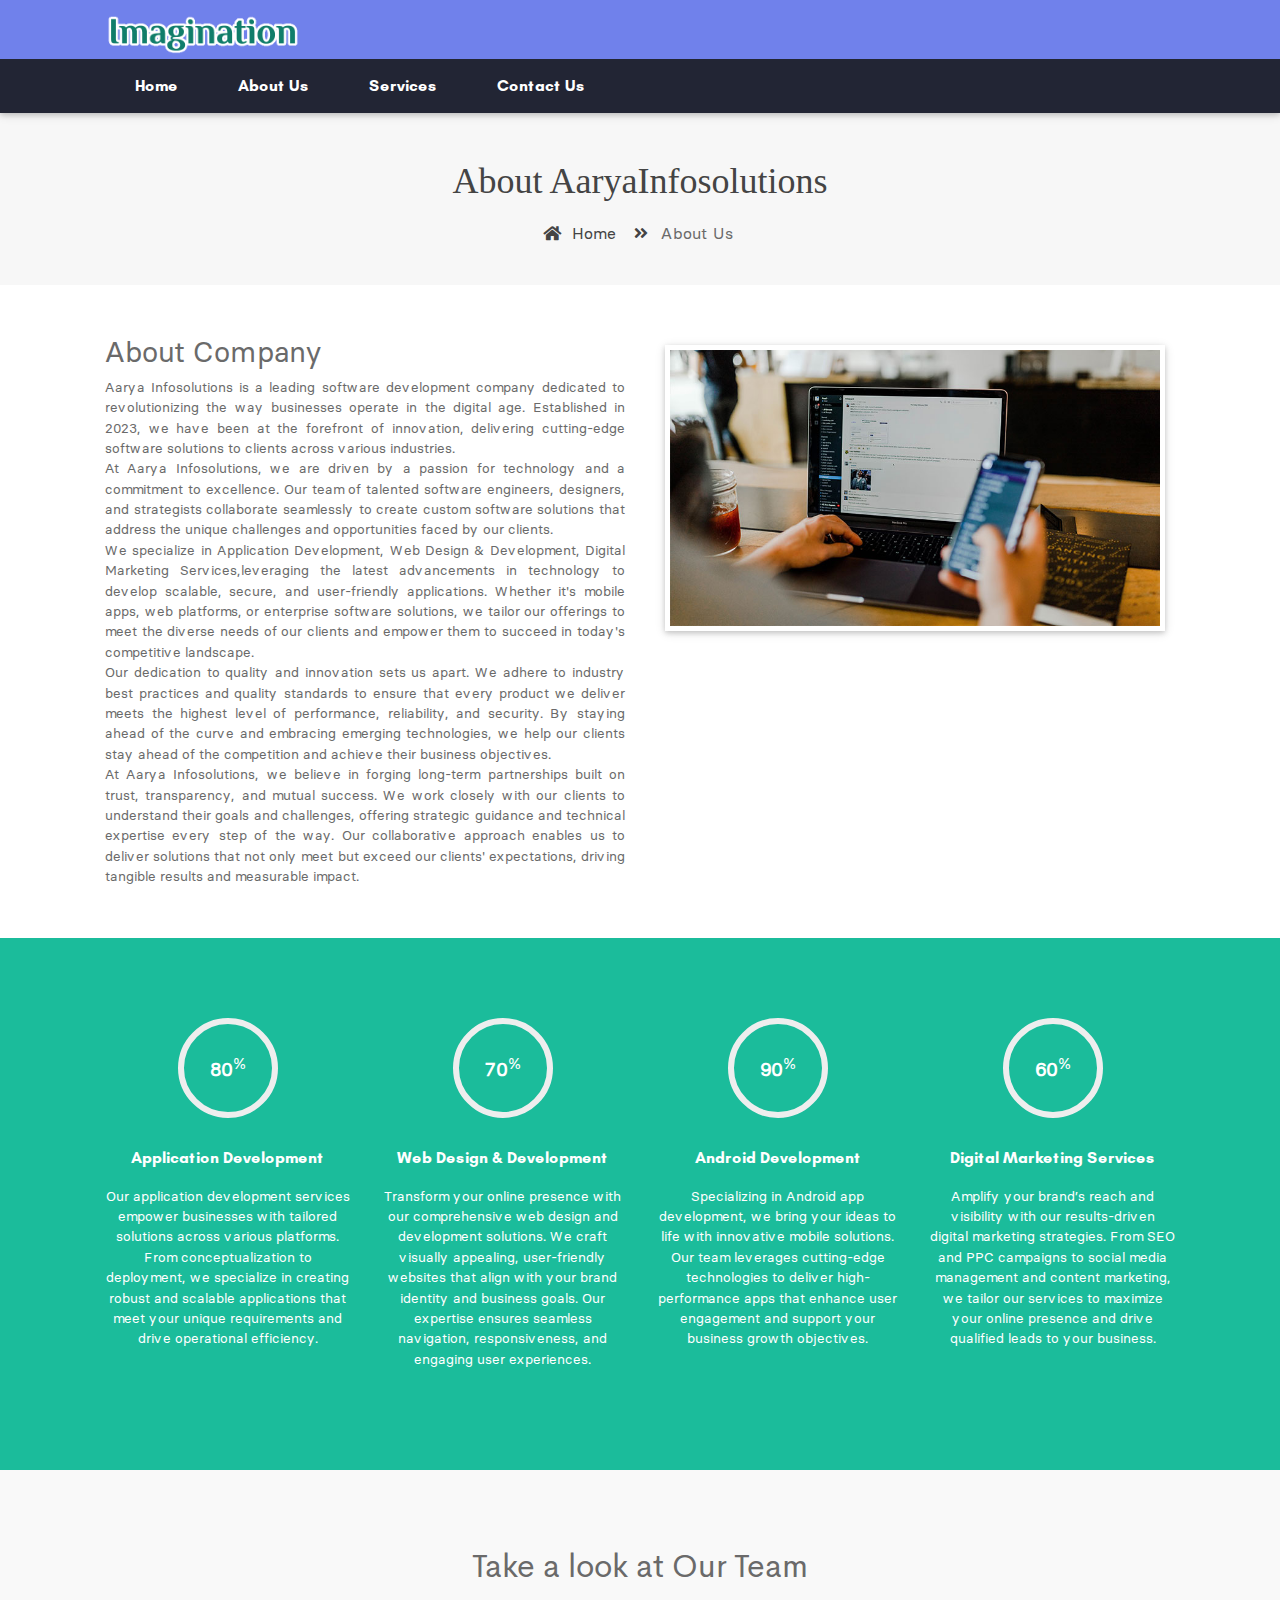
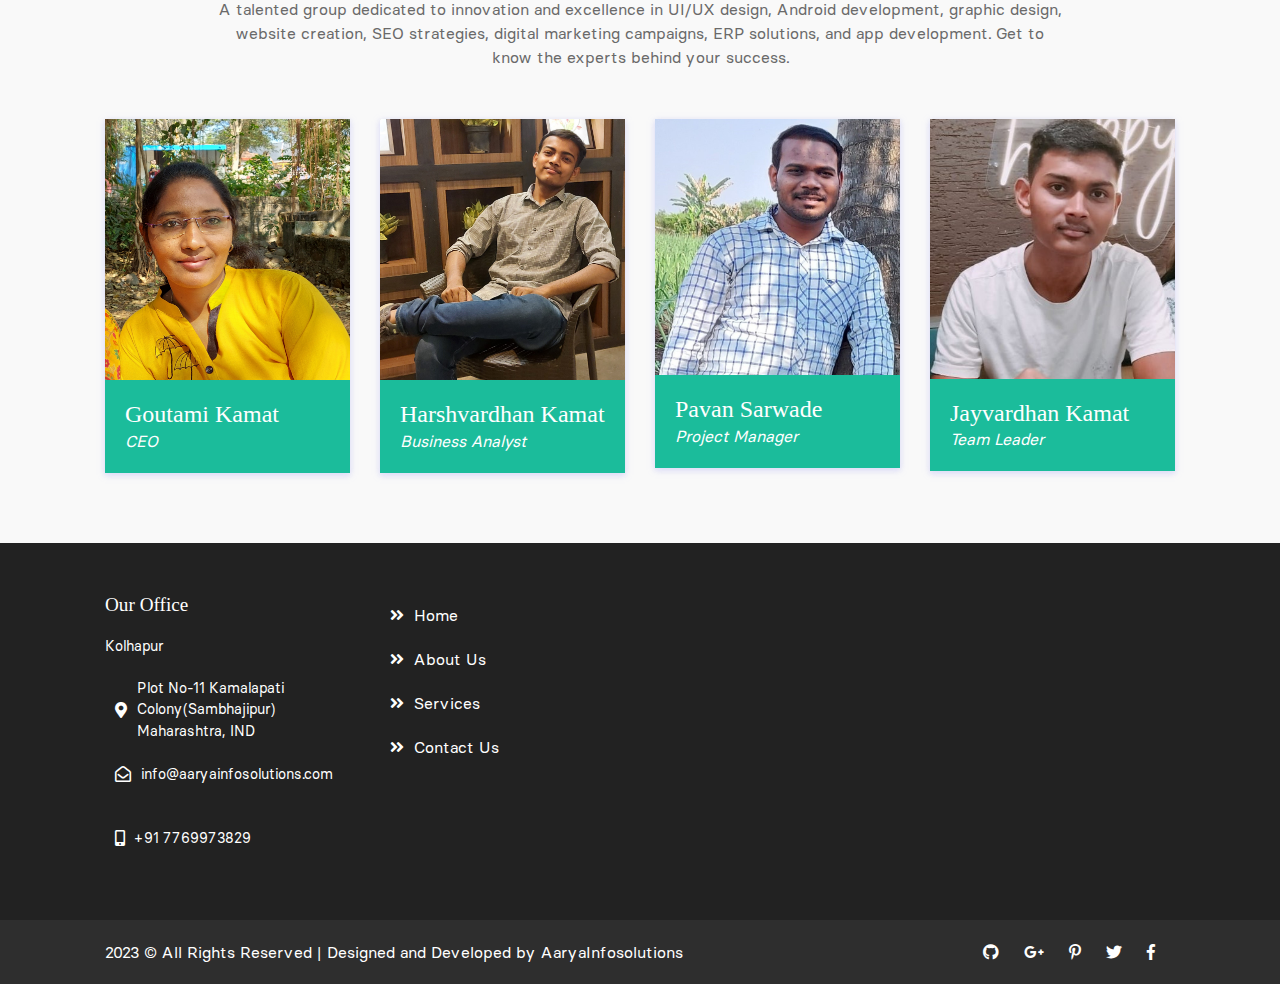
==== about_us.html @ 40ddfb40 "site" ====
<!doctype html>
<html lang="en">

<head>
    <meta charset="utf-8">
    <meta name="viewport" content="width=device-width, initial-scale=1, shrink-to-fit=no">
    <title> Aarya Infosolutions | AaryaInfosolutions.com</title>

    <link rel="shortcut icon" href="assets/images/fav.jpg">
    <link rel="stylesheet" href="assets/css/bootstrap.min.css">
    <link rel="stylesheet" href="assets/css/fontawsom-all.min.css">
    <link rel="stylesheet" href="assets/css/animate.css">
    <link rel="stylesheet" type="text/css" href="assets/css/style.css" />
</head>

<body>
    <!--################### Header Starts Here #######################--->
    <div class="header-container container-fluid">
        <div class="header-top">
            <div class="container">
                <div class="row">
                    <div class="col-lg-3 col-md-12">
                        <img src="assets/images/logo.png" alt="">
                        <button class="navbar-toggler d-lg-none d-md-block " type="button" data-toggle="collapse" data-target="#navbarSupportedContent" aria-controls="navbarSupportedContent" aria-expanded="false" aria-label="Toggle navigation">
                            <i class="fas fa-bars"></i>
                        </button>
                    </div>
                    <div class="col-lg-9 d-none d-lg-block">
                        <!-- <ul>
                            <li><i class="far fa-envelope"></i> sales.aryaInfosolutions.com</li>
                            <li><i class="fas fa-headphones-alt"></i> +189 8162 9287</li>
                        </ul> -->
                    </div>
                </div>
            </div>
        </div>
        <div id="menu-jk" class="header-bottom contaienr-fluid">
            <div class="container">

                <nav class="navbar navbar-expand-lg navbar-light bg-light">



                    <div class="collapse navbar-collapse" id="navbarSupportedContent">
                        <ul class="navbar-nav mr-auto">
                            <li class="nav-item active">
                                <a class="nav-link" href="index.html">Home <span class="sr-only">(current)</span></a>
                            </li>
                            <li class="nav-item">
                                <a class="nav-link" href="about_us.html">About Us</a>
                            </li>
                            <li class="nav-item">
                                <a class="nav-link" href="services.html">Services</a>
                            </li>
                            <!-- <li class="nav-item">
                                <a class="nav-link" href="porfolio.html">Port Folio</a>
                            </li>
                            <li class="nav-item">
                                <a class="nav-link" href="packages.html">Our Packages</a>
                            </li>
                            <li class="nav-item">
                                <a class="nav-link" href="latest_news.html">Latest News</a>
                            </li> -->
                            <li class="nav-item">
                                <a class="nav-link" href="contact-us.html">Contact Us</a>
                            </li>
                        </ul>

                    </div>
                </nav>
            </div>
        </div>
    </div>


    <!--################### Slider Starts Here #######################--->

     <div class="page-nav no-margin row">
       <div class="container">
           <div class="row">
               <h2>About AaryaInfosolutions</h2>
               <ul>
                   <li> <a href="#"><i class="fas fa-home"></i> Home</a></li>
                   <li><i class="fas fa-angle-double-right"></i> About Us</li>
               </ul>
           </div>
       </div>
   </div>

    
       
    


   
    

    <!--################### About Us Starts Here #######################--->

         <div id="about" class="about-company">
          <div class="container">
              <div class="row">
                 <div class="col-md-6">
                   <div class="detail">
                       <h3>About Company</h3>
                       <p>Aarya Infosolutions is a leading software development company dedicated to revolutionizing the way businesses operate in the digital age. Established in 2023, we have been at the forefront of innovation, delivering cutting-edge software solutions to clients across various industries.</p>

<p>At Aarya Infosolutions, we are driven by a passion for technology and a commitment to excellence. Our team of talented software engineers, designers, and strategists collaborate seamlessly to create custom software solutions that address the unique challenges and opportunities faced by our clients.</p>

<p>We specialize in Application Development, Web Design & Development, Digital Marketing Services,leveraging the latest advancements in technology to develop scalable, secure, and user-friendly applications. Whether it's mobile apps, web platforms, or enterprise software solutions, we tailor our offerings to meet the diverse needs of our clients and empower them to succeed in today's competitive landscape.</p>

<p>Our dedication to quality and innovation sets us apart. We adhere to industry best practices and quality standards to ensure that every product we deliver meets the highest level of performance, reliability, and security. By staying ahead of the curve and embracing emerging technologies, we help our clients stay ahead of the competition and achieve their business objectives.</p>

<p>At Aarya Infosolutions, we believe in forging long-term partnerships built on trust, transparency, and mutual success. We work closely with our clients to understand their goals and challenges, offering strategic guidance and technical expertise every step of the way. Our collaborative approach enables us to deliver solutions that not only meet but exceed our clients' expectations, driving tangible results and measurable impact.</p>




                    </div>
               </div>
               <div class="col-md-6">
                   <div class="imag">
                       <img src="assets/images/about.jpg" alt="">
                   </div>
               </div> 
              </div>
          </div>
           
       </div>

    

    <!--################### Count Starts Here #######################--->
       <div id="why" class="our-capablit container-fluid">
           <div class="layy">
               <div class="container">
                  <div class="row">
                    <div class="col-md-3">
                       <div class="cap-det">
                           <!-- Progress bar 1 -->
                            <div class="progress mx-auto" data-value='80'>
                              <span class="progress-left">
                                    <span class="progress-bar border-primary"></span>
                              </span>
                              <span class="progress-right">
                                    <span class="progress-bar border-primary"></span>
                              </span>
                              <div class="progress-value w-100 h-100 rounded-circle d-flex align-items-center justify-content-center">
                                <div class="h2 font-weight-bold">80<sup class="small">%</sup></div>
                              </div>
                            </div>
                            <!-- END -->
                           <h6>Application Development</h6>
                           <p>Our application development services empower businesses with tailored solutions across various platforms. From conceptualization to deployment, we specialize in creating robust and scalable applications that meet your unique requirements and drive operational efficiency.</p>
                       </div>
                   </div>
                   <div class="col-md-3">
                       <div class="cap-det">
                          <!-- Progress bar 1 -->
                            <div class="progress mx-auto" data-value='80'>
                              <span class="progress-left">
                                    <span class="progress-bar border-primary"></span>
                              </span>
                              <span class="progress-right">
                                    <span class="progress-bar border-primary"></span>
                              </span>
                              <div class="progress-value w-100 h-100 rounded-circle d-flex align-items-center justify-content-center">
                                <div class="h2 font-weight-bold">70<sup class="small">%</sup></div>
                              </div>
                            </div>
                            <!-- END -->
                           <h6>Web Design & Development</h6>
                           <p>Transform your online presence with our comprehensive web design and development solutions. We craft visually appealing, user-friendly websites that align with your brand identity and business goals. Our expertise ensures seamless navigation, responsiveness, and engaging user experiences.</p>
                       </div>
                   </div>
                   <div class="col-md-3">
                       <div class="cap-det">
                          <!-- Progress bar 1 -->
                            <div class="progress mx-auto" data-value='80'>
                              <span class="progress-left">
                                    <span class="progress-bar border-primary"></span>
                              </span>
                              <span class="progress-right">
                                    <span class="progress-bar border-primary"></span>
                              </span>
                              <div class="progress-value w-100 h-100 rounded-circle d-flex align-items-center justify-content-center">
                                <div class="h2 font-weight-bold">90<sup class="small">%</sup></div>
                              </div>
                            </div>
                            <!-- END -->
                           <h6>Android Development</h6>
                           <p>Specializing in Android app development, we bring your ideas to life with innovative mobile solutions. Our team leverages cutting-edge technologies to deliver high-performance apps that enhance user engagement and support your business growth objectives.</p>
                       </div>
                   </div>
                   
                   <div class="col-md-3">
                       <div class="cap-det">
                          <!-- Progress bar 1 -->
                            <div class="progress mx-auto" data-value='80'>
                              <span class="progress-left">
                                    <span class="progress-bar border-primary"></span>
                              </span>
                              <span class="progress-right">
                                    <span class="progress-bar border-primary"></span>
                              </span>
                              <div class="progress-value w-100 h-100 rounded-circle d-flex align-items-center justify-content-center">
                                <div class="h2 font-weight-bold">60<sup class="small">%</sup></div>
                              </div>
                            </div>
                            <!-- END -->
                           <h6>Digital Marketing Services</h6>
                           <p>Amplify your brand’s reach and visibility with our results-driven digital marketing strategies. From SEO and PPC campaigns to social media management and content marketing, we tailor our services to maximize your online presence and drive qualified leads to your business.</p>
                       </div>
                   </div>
                  </div>
               </div>
           </div>
       </div>


    <!--################### Team Starts Here #######################--->
    <section class="our-team team-11">
        <div class="container">
            <div class="session-title row">
                  <h2>Take a look at Our Team</h2>
                  <p>A talented group dedicated to innovation and excellence in UI/UX design, Android development, graphic design, website creation, SEO strategies, digital marketing campaigns, ERP solutions, and app development. Get to know the experts behind your success.</p>
            </div>
            <div class="row team-row">
                <div class="col-md-3 col-sm-6">
                    <div class="single-usr">
                        <img src="assets/images/team/team-memb1.jpg" alt="">
                        <div class="det-o">
                            <h4>Goutami Kamat</h4>
                            <i>CEO</i>
                        </div>
                    </div>
                </div>
                <div class="col-md-3 col-sm-6">
                    <div class="single-usr">
                        <img src="assets/images/team/team-memb2.jpg" alt="">
                        <div class="det-o">
                            <h4>Harshvardhan Kamat</h4>
                            <i>Business Analyst</i>
                        </div>
                    </div>
                </div>
                <div class="col-md-3 col-sm-6">
                    <div class="single-usr">
                        <img src="assets/images/team/team-memb3.jpg" alt="">
                        <div class="det-o">
                            <h4>Pavan Sarwade</h4>
                            <i>Project Manager</i>
                        </div>
                    </div>
                </div>
                <div class="col-md-3 col-sm-6">
                    <div class="single-usr">
                        <img src="assets/images/team/team-memb4.jpg" alt="">
                        <div class="det-o">
                            <h4>Jayvardhan Kamat</h4>
                            <i>Team Leader</i>
                        </div>
                    </div>
                </div>
                
                 
            </div>
        </div>


    </section>


  
    

    <!--################### Footer Starts Here #######################--->
    <footer id="contact">
    <div class="container">
        <div class="row">
            <div class="col-md-3 about">
                <h2>Our Office</h2>
                <p>Kolhapur</p>
                
                <div class="foot-address">
                    <div class="icon">
                        <i class="fas fa-map-marker-alt"></i>
                    </div>
                    <div class="addet">
                        Plot No-11 
                        Kamalapati Colony(Sambhajipur)
                        Maharashtra, IND 
                    </div>
                </div>
                <div class="foot-address">
                    <div class="icon">
                        <i class="far fa-envelope-open"></i>
                    </div>
                    <div class="addet">
                        info@aaryainfosolutions.com <br>
                    </div>
                </div>
                <div class="foot-address">
                    <div class="icon">
                         <i class="fas fa-mobile-alt"></i>
                    </div>
                    <div class="addet">
                        +91 7769973829 <br>
                    </div>
                </div>
            </div>
            <!-- <div class="col-md-3 fotblog">
                <h2>From latest Blog</h2>
                <div class="blohjb">
                    <p>dignissim. Integer tempor facilisis malesuada. Proin ac varius velit, tincidunt condimentum</p>
                    <span>22-1-2019</span>
                </div>
                <div class="blohjb">
                    <p>dignissim. Integer tempor facilisis malesuada. Proin ac varius velit, tincidunt condimentum</p>
                    <span>22-1-2019</span>
                </div>
                <div class="blohjb">
                    <p>dignissim. Integer tempor facilisis malesuada. Proin ac varius velit, tincidunt condimentum</p>
                    <span>22-1-2019</span>
                </div>
            </div> -->
            <div class="col-md-3 glink">
                <ul>
                    <li><a href="index.html"><i class="fas fa-angle-double-right"></i>Home</a></li>
                    <li><a href="about_us.html"><i class="fas fa-angle-double-right"></i>About Us</a></li>
                    <li><a href="services.html"><i class="fas fa-angle-double-right"></i>Services</a></li>
                    <!-- <li><a href="blog.html"><i class="fas fa-angle-double-right"></i>Blog</a></li>
                    <li><a href="pricing.html"><i class="fas fa-angle-double-right"></i>Gallery</a></li> -->
                    <li><a href="contact-us.html"><i class="fas fa-angle-double-right"></i>Contact Us</a></li>
                </ul>
            </div>
            <!-- <div class="col-md-3 tags">
                <h2>Easy Tags</h2>
                <ul>
                    <li>Finance</li>
                    <li>Web Design</li>
                    <li>Internet Pro</li>
                    <li>Node Js</li>
                    <li>Java Swing</li>
                    <li>Angular Js</li>
                    <li>Vue Js</li>
                </ul>
            </div> -->
        </div>
    </div>
</footer>
<div class="copy">
            <div class="container">
                <a href="https://www.aaryaInfosolutions.com/">2023 &copy; All Rights Reserved | Designed and Developed by AaryaInfosolutions</a>
                
                <span>
                <a><i class="fab fa-github"></i></a>
                <a><i class="fab fa-google-plus-g"></i></a>
                <a><i class="fab fa-pinterest-p"></i></a>
                <a><i class="fab fa-twitter"></i></a>
                <a><i class="fab fa-facebook-f"></i></a>
        </span>
            </div>

        </div>

</body>
<script src="assets/js/jquery-3.2.1.min.js"></script>
<script src="assets/js/popper.min.js"></script>
<script src="assets/js/bootstrap.min.js"></script>
<script src="assets/plugins/scroll-fixed/jquery-scrolltofixed-min.js"></script>
<script src="assets/js/script.js"></script>


</html>
---- assets/css/fontawsom-all.min.css ----
/*!
 * Font Awesome Free 5.3.1 by @fontawesome - https://fontawesome.com
 * License - https://fontawesome.com/license/free (Icons: CC BY 4.0, Fonts: SIL OFL 1.1, Code: MIT License)
 */
.fa,.fab,.fal,.far,.fas{-moz-osx-font-smoothing:grayscale;-webkit-font-smoothing:antialiased;display:inline-block;font-style:normal;font-variant:normal;text-rendering:auto;line-height:1}.fa-lg{font-size:1.33333em;line-height:.75em;vertical-align:-.0667em}.fa-xs{font-size:.75em}.fa-sm{font-size:.875em}.fa-1x{font-size:1em}.fa-2x{font-size:2em}.fa-3x{font-size:3em}.fa-4x{font-size:4em}.fa-5x{font-size:5em}.fa-6x{font-size:6em}.fa-7x{font-size:7em}.fa-8x{font-size:8em}.fa-9x{font-size:9em}.fa-10x{font-size:10em}.fa-fw{text-align:center;width:1.25em}.fa-ul{list-style-type:none;margin-left:2.5em;padding-left:0}.fa-ul>li{position:relative}.fa-li{left:-2em;position:absolute;text-align:center;width:2em;line-height:inherit}.fa-border{border:.08em solid #eee;border-radius:.1em;padding:.2em .25em .15em}.fa-pull-left{float:left}.fa-pull-right{float:right}.fa.fa-pull-left,.fab.fa-pull-left,.fal.fa-pull-left,.far.fa-pull-left,.fas.fa-pull-left{margin-right:.3em}.fa.fa-pull-right,.fab.fa-pull-right,.fal.fa-pull-right,.far.fa-pull-right,.fas.fa-pull-right{margin-left:.3em}.fa-spin{animation:fa-spin 2s infinite linear}.fa-pulse{animation:fa-spin 1s infinite steps(8)}@keyframes fa-spin{0%{transform:rotate(0deg)}to{transform:rotate(1turn)}}.fa-rotate-90{-ms-filter:"progid:DXImageTransform.Microsoft.BasicImage(rotation=1)";transform:rotate(90deg)}.fa-rotate-180{-ms-filter:"progid:DXImageTransform.Microsoft.BasicImage(rotation=2)";transform:rotate(180deg)}.fa-rotate-270{-ms-filter:"progid:DXImageTransform.Microsoft.BasicImage(rotation=3)";transform:rotate(270deg)}.fa-flip-horizontal{-ms-filter:"progid:DXImageTransform.Microsoft.BasicImage(rotation=0, mirror=1)";transform:scaleX(-1)}.fa-flip-vertical{transform:scaleY(-1)}.fa-flip-horizontal.fa-flip-vertical,.fa-flip-vertical{-ms-filter:"progid:DXImageTransform.Microsoft.BasicImage(rotation=2, mirror=1)"}.fa-flip-horizontal.fa-flip-vertical{transform:scale(-1)}:root .fa-flip-horizontal,:root .fa-flip-vertical,:root .fa-rotate-90,:root .fa-rotate-180,:root .fa-rotate-270{-webkit-filter:none;filter:none}.fa-stack{display:inline-block;height:2em;line-height:2em;position:relative;vertical-align:middle;width:2em}.fa-stack-1x,.fa-stack-2x{left:0;position:absolute;text-align:center;width:100%}.fa-stack-1x{line-height:inherit}.fa-stack-2x{font-size:2em}.fa-inverse{color:#fff}.fa-500px:before{content:"\f26e"}.fa-accessible-icon:before{content:"\f368"}.fa-accusoft:before{content:"\f369"}.fa-ad:before{content:"\f641"}.fa-address-book:before{content:"\f2b9"}.fa-address-card:before{content:"\f2bb"}.fa-adjust:before{content:"\f042"}.fa-adn:before{content:"\f170"}.fa-adversal:before{content:"\f36a"}.fa-affiliatetheme:before{content:"\f36b"}.fa-air-freshener:before{content:"\f5d0"}.fa-algolia:before{content:"\f36c"}.fa-align-center:before{content:"\f037"}.fa-align-justify:before{content:"\f039"}.fa-align-left:before{content:"\f036"}.fa-align-right:before{content:"\f038"}.fa-alipay:before{content:"\f642"}.fa-allergies:before{content:"\f461"}.fa-amazon:before{content:"\f270"}.fa-amazon-pay:before{content:"\f42c"}.fa-ambulance:before{content:"\f0f9"}.fa-american-sign-language-interpreting:before{content:"\f2a3"}.fa-amilia:before{content:"\f36d"}.fa-anchor:before{content:"\f13d"}.fa-android:before{content:"\f17b"}.fa-angellist:before{content:"\f209"}.fa-angle-double-down:before{content:"\f103"}.fa-angle-double-left:before{content:"\f100"}.fa-angle-double-right:before{content:"\f101"}.fa-angle-double-up:before{content:"\f102"}.fa-angle-down:before{content:"\f107"}.fa-angle-left:before{content:"\f104"}.fa-angle-right:before{content:"\f105"}.fa-angle-up:before{content:"\f106"}.fa-angry:before{content:"\f556"}.fa-angrycreative:before{content:"\f36e"}.fa-angular:before{content:"\f420"}.fa-ankh:before{content:"\f644"}.fa-app-store:before{content:"\f36f"}.fa-app-store-ios:before{content:"\f370"}.fa-apper:before{content:"\f371"}.fa-apple:before{content:"\f179"}.fa-apple-alt:before{content:"\f5d1"}.fa-apple-pay:before{content:"\f415"}.fa-archive:before{content:"\f187"}.fa-archway:before{content:"\f557"}.fa-arrow-alt-circle-down:before{content:"\f358"}.fa-arrow-alt-circle-left:before{content:"\f359"}.fa-arrow-alt-circle-right:before{content:"\f35a"}.fa-arrow-alt-circle-up:before{content:"\f35b"}.fa-arrow-circle-down:before{content:"\f0ab"}.fa-arrow-circle-left:before{content:"\f0a8"}.fa-arrow-circle-right:before{content:"\f0a9"}.fa-arrow-circle-up:before{content:"\f0aa"}.fa-arrow-down:before{content:"\f063"}.fa-arrow-left:before{content:"\f060"}.fa-arrow-right:before{content:"\f061"}.fa-arrow-up:before{content:"\f062"}.fa-arrows-alt:before{content:"\f0b2"}.fa-arrows-alt-h:before{content:"\f337"}.fa-arrows-alt-v:before{content:"\f338"}.fa-assistive-listening-systems:before{content:"\f2a2"}.fa-asterisk:before{content:"\f069"}.fa-asymmetrik:before{content:"\f372"}.fa-at:before{content:"\f1fa"}.fa-atlas:before{content:"\f558"}.fa-atom:before{content:"\f5d2"}.fa-audible:before{content:"\f373"}.fa-audio-description:before{content:"\f29e"}.fa-autoprefixer:before{content:"\f41c"}.fa-avianex:before{content:"\f374"}.fa-aviato:before{content:"\f421"}.fa-award:before{content:"\f559"}.fa-aws:before{content:"\f375"}.fa-backspace:before{content:"\f55a"}.fa-backward:before{content:"\f04a"}.fa-balance-scale:before{content:"\f24e"}.fa-ban:before{content:"\f05e"}.fa-band-aid:before{content:"\f462"}.fa-bandcamp:before{content:"\f2d5"}.fa-barcode:before{content:"\f02a"}.fa-bars:before{content:"\f0c9"}.fa-baseball-ball:before{content:"\f433"}.fa-basketball-ball:before{content:"\f434"}.fa-bath:before{content:"\f2cd"}.fa-battery-empty:before{content:"\f244"}.fa-battery-full:before{content:"\f240"}.fa-battery-half:before{content:"\f242"}.fa-battery-quarter:before{content:"\f243"}.fa-battery-three-quarters:before{content:"\f241"}.fa-bed:before{content:"\f236"}.fa-beer:before{content:"\f0fc"}.fa-behance:before{content:"\f1b4"}.fa-behance-square:before{content:"\f1b5"}.fa-bell:before{content:"\f0f3"}.fa-bell-slash:before{content:"\f1f6"}.fa-bezier-curve:before{content:"\f55b"}.fa-bible:before{content:"\f647"}.fa-bicycle:before{content:"\f206"}.fa-bimobject:before{content:"\f378"}.fa-binoculars:before{content:"\f1e5"}.fa-birthday-cake:before{content:"\f1fd"}.fa-bitbucket:before{content:"\f171"}.fa-bitcoin:before{content:"\f379"}.fa-bity:before{content:"\f37a"}.fa-black-tie:before{content:"\f27e"}.fa-blackberry:before{content:"\f37b"}.fa-blender:before{content:"\f517"}.fa-blind:before{content:"\f29d"}.fa-blogger:before{content:"\f37c"}.fa-blogger-b:before{content:"\f37d"}.fa-bluetooth:before{content:"\f293"}.fa-bluetooth-b:before{content:"\f294"}.fa-bold:before{content:"\f032"}.fa-bolt:before{content:"\f0e7"}.fa-bomb:before{content:"\f1e2"}.fa-bone:before{content:"\f5d7"}.fa-bong:before{content:"\f55c"}.fa-book:before{content:"\f02d"}.fa-book-open:before{content:"\f518"}.fa-book-reader:before{content:"\f5da"}.fa-bookmark:before{content:"\f02e"}.fa-bowling-ball:before{content:"\f436"}.fa-box:before{content:"\f466"}.fa-box-open:before{content:"\f49e"}.fa-boxes:before{content:"\f468"}.fa-braille:before{content:"\f2a1"}.fa-brain:before{content:"\f5dc"}.fa-briefcase:before{content:"\f0b1"}.fa-briefcase-medical:before{content:"\f469"}.fa-broadcast-tower:before{content:"\f519"}.fa-broom:before{content:"\f51a"}.fa-brush:before{content:"\f55d"}.fa-btc:before{content:"\f15a"}.fa-bug:before{content:"\f188"}.fa-building:before{content:"\f1ad"}.fa-bullhorn:before{content:"\f0a1"}.fa-bullseye:before{content:"\f140"}.fa-burn:before{content:"\f46a"}.fa-buromobelexperte:before{content:"\f37f"}.fa-bus:before{content:"\f207"}.fa-bus-alt:before{content:"\f55e"}.fa-business-time:before{content:"\f64a"}.fa-buysellads:before{content:"\f20d"}.fa-calculator:before{content:"\f1ec"}.fa-calendar:before{content:"\f133"}.fa-calendar-alt:before{content:"\f073"}.fa-calendar-check:before{content:"\f274"}.fa-calendar-minus:before{content:"\f272"}.fa-calendar-plus:before{content:"\f271"}.fa-calendar-times:before{content:"\f273"}.fa-camera:before{content:"\f030"}.fa-camera-retro:before{content:"\f083"}.fa-cannabis:before{content:"\f55f"}.fa-capsules:before{content:"\f46b"}.fa-car:before{content:"\f1b9"}.fa-car-alt:before{content:"\f5de"}.fa-car-battery:before{content:"\f5df"}.fa-car-crash:before{content:"\f5e1"}.fa-car-side:before{content:"\f5e4"}.fa-caret-down:before{content:"\f0d7"}.fa-caret-left:before{content:"\f0d9"}.fa-caret-right:before{content:"\f0da"}.fa-caret-square-down:before{content:"\f150"}.fa-caret-square-left:before{content:"\f191"}.fa-caret-square-right:before{content:"\f152"}.fa-caret-square-up:before{content:"\f151"}.fa-caret-up:before{content:"\f0d8"}.fa-cart-arrow-down:before{content:"\f218"}.fa-cart-plus:before{content:"\f217"}.fa-cc-amazon-pay:before{content:"\f42d"}.fa-cc-amex:before{content:"\f1f3"}.fa-cc-apple-pay:before{content:"\f416"}.fa-cc-diners-club:before{content:"\f24c"}.fa-cc-discover:before{content:"\f1f2"}.fa-cc-jcb:before{content:"\f24b"}.fa-cc-mastercard:before{content:"\f1f1"}.fa-cc-paypal:before{content:"\f1f4"}.fa-cc-stripe:before{content:"\f1f5"}.fa-cc-visa:before{content:"\f1f0"}.fa-centercode:before{content:"\f380"}.fa-certificate:before{content:"\f0a3"}.fa-chalkboard:before{content:"\f51b"}.fa-chalkboard-teacher:before{content:"\f51c"}.fa-charging-station:before{content:"\f5e7"}.fa-chart-area:before{content:"\f1fe"}.fa-chart-bar:before{content:"\f080"}.fa-chart-line:before{content:"\f201"}.fa-chart-pie:before{content:"\f200"}.fa-check:before{content:"\f00c"}.fa-check-circle:before{content:"\f058"}.fa-check-double:before{content:"\f560"}.fa-check-square:before{content:"\f14a"}.fa-chess:before{content:"\f439"}.fa-chess-bishop:before{content:"\f43a"}.fa-chess-board:before{content:"\f43c"}.fa-chess-king:before{content:"\f43f"}.fa-chess-knight:before{content:"\f441"}.fa-chess-pawn:before{content:"\f443"}.fa-chess-queen:before{content:"\f445"}.fa-chess-rook:before{content:"\f447"}.fa-chevron-circle-down:before{content:"\f13a"}.fa-chevron-circle-left:before{content:"\f137"}.fa-chevron-circle-right:before{content:"\f138"}.fa-chevron-circle-up:before{content:"\f139"}.fa-chevron-down:before{content:"\f078"}.fa-chevron-left:before{content:"\f053"}.fa-chevron-right:before{content:"\f054"}.fa-chevron-up:before{content:"\f077"}.fa-child:before{content:"\f1ae"}.fa-chrome:before{content:"\f268"}.fa-church:before{content:"\f51d"}.fa-circle:before{content:"\f111"}.fa-circle-notch:before{content:"\f1ce"}.fa-city:before{content:"\f64f"}.fa-clipboard:before{content:"\f328"}.fa-clipboard-check:before{content:"\f46c"}.fa-clipboard-list:before{content:"\f46d"}.fa-clock:before{content:"\f017"}.fa-clone:before{content:"\f24d"}.fa-closed-captioning:before{content:"\f20a"}.fa-cloud:before{content:"\f0c2"}.fa-cloud-download-alt:before{content:"\f381"}.fa-cloud-upload-alt:before{content:"\f382"}.fa-cloudscale:before{content:"\f383"}.fa-cloudsmith:before{content:"\f384"}.fa-cloudversify:before{content:"\f385"}.fa-cocktail:before{content:"\f561"}.fa-code:before{content:"\f121"}.fa-code-branch:before{content:"\f126"}.fa-codepen:before{content:"\f1cb"}.fa-codiepie:before{content:"\f284"}.fa-coffee:before{content:"\f0f4"}.fa-cog:before{content:"\f013"}.fa-cogs:before{content:"\f085"}.fa-coins:before{content:"\f51e"}.fa-columns:before{content:"\f0db"}.fa-comment:before{content:"\f075"}.fa-comment-alt:before{content:"\f27a"}.fa-comment-dollar:before{content:"\f651"}.fa-comment-dots:before{content:"\f4ad"}.fa-comment-slash:before{content:"\f4b3"}.fa-comments:before{content:"\f086"}.fa-comments-dollar:before{content:"\f653"}.fa-compact-disc:before{content:"\f51f"}.fa-compass:before{content:"\f14e"}.fa-compress:before{content:"\f066"}.fa-concierge-bell:before{content:"\f562"}.fa-connectdevelop:before{content:"\f20e"}.fa-contao:before{content:"\f26d"}.fa-cookie:before{content:"\f563"}.fa-cookie-bite:before{content:"\f564"}.fa-copy:before{content:"\f0c5"}.fa-copyright:before{content:"\f1f9"}.fa-couch:before{content:"\f4b8"}.fa-cpanel:before{content:"\f388"}.fa-creative-commons:before{content:"\f25e"}.fa-creative-commons-by:before{content:"\f4e7"}.fa-creative-commons-nc:before{content:"\f4e8"}.fa-creative-commons-nc-eu:before{content:"\f4e9"}.fa-creative-commons-nc-jp:before{content:"\f4ea"}.fa-creative-commons-nd:before{content:"\f4eb"}.fa-creative-commons-pd:before{content:"\f4ec"}.fa-creative-commons-pd-alt:before{content:"\f4ed"}.fa-creative-commons-remix:before{content:"\f4ee"}.fa-creative-commons-sa:before{content:"\f4ef"}.fa-creative-commons-sampling:before{content:"\f4f0"}.fa-creative-commons-sampling-plus:before{content:"\f4f1"}.fa-creative-commons-share:before{content:"\f4f2"}.fa-credit-card:before{content:"\f09d"}.fa-crop:before{content:"\f125"}.fa-crop-alt:before{content:"\f565"}.fa-cross:before{content:"\f654"}.fa-crosshairs:before{content:"\f05b"}.fa-crow:before{content:"\f520"}.fa-crown:before{content:"\f521"}.fa-css3:before{content:"\f13c"}.fa-css3-alt:before{content:"\f38b"}.fa-cube:before{content:"\f1b2"}.fa-cubes:before{content:"\f1b3"}.fa-cut:before{content:"\f0c4"}.fa-cuttlefish:before{content:"\f38c"}.fa-d-and-d:before{content:"\f38d"}.fa-dashcube:before{content:"\f210"}.fa-database:before{content:"\f1c0"}.fa-deaf:before{content:"\f2a4"}.fa-delicious:before{content:"\f1a5"}.fa-deploydog:before{content:"\f38e"}.fa-deskpro:before{content:"\f38f"}.fa-desktop:before{content:"\f108"}.fa-deviantart:before{content:"\f1bd"}.fa-dharmachakra:before{content:"\f655"}.fa-diagnoses:before{content:"\f470"}.fa-dice:before{content:"\f522"}.fa-dice-five:before{content:"\f523"}.fa-dice-four:before{content:"\f524"}.fa-dice-one:before{content:"\f525"}.fa-dice-six:before{content:"\f526"}.fa-dice-three:before{content:"\f527"}.fa-dice-two:before{content:"\f528"}.fa-digg:before{content:"\f1a6"}.fa-digital-ocean:before{content:"\f391"}.fa-digital-tachograph:before{content:"\f566"}.fa-directions:before{content:"\f5eb"}.fa-discord:before{content:"\f392"}.fa-discourse:before{content:"\f393"}.fa-divide:before{content:"\f529"}.fa-dizzy:before{content:"\f567"}.fa-dna:before{content:"\f471"}.fa-dochub:before{content:"\f394"}.fa-docker:before{content:"\f395"}.fa-dollar-sign:before{content:"\f155"}.fa-dolly:before{content:"\f472"}.fa-dolly-flatbed:before{content:"\f474"}.fa-donate:before{content:"\f4b9"}.fa-door-closed:before{content:"\f52a"}.fa-door-open:before{content:"\f52b"}.fa-dot-circle:before{content:"\f192"}.fa-dove:before{content:"\f4ba"}.fa-download:before{content:"\f019"}.fa-draft2digital:before{content:"\f396"}.fa-drafting-compass:before{content:"\f568"}.fa-draw-polygon:before{content:"\f5ee"}.fa-dribbble:before{content:"\f17d"}.fa-dribbble-square:before{content:"\f397"}.fa-dropbox:before{content:"\f16b"}.fa-drum:before{content:"\f569"}.fa-drum-steelpan:before{content:"\f56a"}.fa-drupal:before{content:"\f1a9"}.fa-dumbbell:before{content:"\f44b"}.fa-dyalog:before{content:"\f399"}.fa-earlybirds:before{content:"\f39a"}.fa-ebay:before{content:"\f4f4"}.fa-edge:before{content:"\f282"}.fa-edit:before{content:"\f044"}.fa-eject:before{content:"\f052"}.fa-elementor:before{content:"\f430"}.fa-ellipsis-h:before{content:"\f141"}.fa-ellipsis-v:before{content:"\f142"}.fa-ello:before{content:"\f5f1"}.fa-ember:before{content:"\f423"}.fa-empire:before{content:"\f1d1"}.fa-envelope:before{content:"\f0e0"}.fa-envelope-open:before{content:"\f2b6"}.fa-envelope-open-text:before{content:"\f658"}.fa-envelope-square:before{content:"\f199"}.fa-envira:before{content:"\f299"}.fa-equals:before{content:"\f52c"}.fa-eraser:before{content:"\f12d"}.fa-erlang:before{content:"\f39d"}.fa-ethereum:before{content:"\f42e"}.fa-etsy:before{content:"\f2d7"}.fa-euro-sign:before{content:"\f153"}.fa-exchange-alt:before{content:"\f362"}.fa-exclamation:before{content:"\f12a"}.fa-exclamation-circle:before{content:"\f06a"}.fa-exclamation-triangle:before{content:"\f071"}.fa-expand:before{content:"\f065"}.fa-expand-arrows-alt:before{content:"\f31e"}.fa-expeditedssl:before{content:"\f23e"}.fa-external-link-alt:before{content:"\f35d"}.fa-external-link-square-alt:before{content:"\f360"}.fa-eye:before{content:"\f06e"}.fa-eye-dropper:before{content:"\f1fb"}.fa-eye-slash:before{content:"\f070"}.fa-facebook:before{content:"\f09a"}.fa-facebook-f:before{content:"\f39e"}.fa-facebook-messenger:before{content:"\f39f"}.fa-facebook-square:before{content:"\f082"}.fa-fast-backward:before{content:"\f049"}.fa-fast-forward:before{content:"\f050"}.fa-fax:before{content:"\f1ac"}.fa-feather:before{content:"\f52d"}.fa-feather-alt:before{content:"\f56b"}.fa-female:before{content:"\f182"}.fa-fighter-jet:before{content:"\f0fb"}.fa-file:before{content:"\f15b"}.fa-file-alt:before{content:"\f15c"}.fa-file-archive:before{content:"\f1c6"}.fa-file-audio:before{content:"\f1c7"}.fa-file-code:before{content:"\f1c9"}.fa-file-contract:before{content:"\f56c"}.fa-file-download:before{content:"\f56d"}.fa-file-excel:before{content:"\f1c3"}.fa-file-export:before{content:"\f56e"}.fa-file-image:before{content:"\f1c5"}.fa-file-import:before{content:"\f56f"}.fa-file-invoice:before{content:"\f570"}.fa-file-invoice-dollar:before{content:"\f571"}.fa-file-medical:before{content:"\f477"}.fa-file-medical-alt:before{content:"\f478"}.fa-file-pdf:before{content:"\f1c1"}.fa-file-powerpoint:before{content:"\f1c4"}.fa-file-prescription:before{content:"\f572"}.fa-file-signature:before{content:"\f573"}.fa-file-upload:before{content:"\f574"}.fa-file-video:before{content:"\f1c8"}.fa-file-word:before{content:"\f1c2"}.fa-fill:before{content:"\f575"}.fa-fill-drip:before{content:"\f576"}.fa-film:before{content:"\f008"}.fa-filter:before{content:"\f0b0"}.fa-fingerprint:before{content:"\f577"}.fa-fire:before{content:"\f06d"}.fa-fire-extinguisher:before{content:"\f134"}.fa-firefox:before{content:"\f269"}.fa-first-aid:before{content:"\f479"}.fa-first-order:before{content:"\f2b0"}.fa-first-order-alt:before{content:"\f50a"}.fa-firstdraft:before{content:"\f3a1"}.fa-fish:before{content:"\f578"}.fa-flag:before{content:"\f024"}.fa-flag-checkered:before{content:"\f11e"}.fa-flask:before{content:"\f0c3"}.fa-flickr:before{content:"\f16e"}.fa-flipboard:before{content:"\f44d"}.fa-flushed:before{content:"\f579"}.fa-fly:before{content:"\f417"}.fa-folder:before{content:"\f07b"}.fa-folder-minus:before{content:"\f65d"}.fa-folder-open:before{content:"\f07c"}.fa-folder-plus:before{content:"\f65e"}.fa-font:before{content:"\f031"}.fa-font-awesome:before{content:"\f2b4"}.fa-font-awesome-alt:before{content:"\f35c"}.fa-font-awesome-flag:before{content:"\f425"}.fa-font-awesome-logo-full:before{content:"\f4e6"}.fa-fonticons:before{content:"\f280"}.fa-fonticons-fi:before{content:"\f3a2"}.fa-football-ball:before{content:"\f44e"}.fa-fort-awesome:before{content:"\f286"}.fa-fort-awesome-alt:before{content:"\f3a3"}.fa-forumbee:before{content:"\f211"}.fa-forward:before{content:"\f04e"}.fa-foursquare:before{content:"\f180"}.fa-free-code-camp:before{content:"\f2c5"}.fa-freebsd:before{content:"\f3a4"}.fa-frog:before{content:"\f52e"}.fa-frown:before{content:"\f119"}.fa-frown-open:before{content:"\f57a"}.fa-fulcrum:before{content:"\f50b"}.fa-funnel-dollar:before{content:"\f662"}.fa-futbol:before{content:"\f1e3"}.fa-galactic-republic:before{content:"\f50c"}.fa-galactic-senate:before{content:"\f50d"}.fa-gamepad:before{content:"\f11b"}.fa-gas-pump:before{content:"\f52f"}.fa-gavel:before{content:"\f0e3"}.fa-gem:before{content:"\f3a5"}.fa-genderless:before{content:"\f22d"}.fa-get-pocket:before{content:"\f265"}.fa-gg:before{content:"\f260"}.fa-gg-circle:before{content:"\f261"}.fa-gift:before{content:"\f06b"}.fa-git:before{content:"\f1d3"}.fa-git-square:before{content:"\f1d2"}.fa-github:before{content:"\f09b"}.fa-github-alt:before{content:"\f113"}.fa-github-square:before{content:"\f092"}.fa-gitkraken:before{content:"\f3a6"}.fa-gitlab:before{content:"\f296"}.fa-gitter:before{content:"\f426"}.fa-glass-martini:before{content:"\f000"}.fa-glass-martini-alt:before{content:"\f57b"}.fa-glasses:before{content:"\f530"}.fa-glide:before{content:"\f2a5"}.fa-glide-g:before{content:"\f2a6"}.fa-globe:before{content:"\f0ac"}.fa-globe-africa:before{content:"\f57c"}.fa-globe-americas:before{content:"\f57d"}.fa-globe-asia:before{content:"\f57e"}.fa-gofore:before{content:"\f3a7"}.fa-golf-ball:before{content:"\f450"}.fa-goodreads:before{content:"\f3a8"}.fa-goodreads-g:before{content:"\f3a9"}.fa-google:before{content:"\f1a0"}.fa-google-drive:before{content:"\f3aa"}.fa-google-play:before{content:"\f3ab"}.fa-google-plus:before{content:"\f2b3"}.fa-google-plus-g:before{content:"\f0d5"}.fa-google-plus-square:before{content:"\f0d4"}.fa-google-wallet:before{content:"\f1ee"}.fa-gopuram:before{content:"\f664"}.fa-graduation-cap:before{content:"\f19d"}.fa-gratipay:before{content:"\f184"}.fa-grav:before{content:"\f2d6"}.fa-greater-than:before{content:"\f531"}.fa-greater-than-equal:before{content:"\f532"}.fa-grimace:before{content:"\f57f"}.fa-grin:before{content:"\f580"}.fa-grin-alt:before{content:"\f581"}.fa-grin-beam:before{content:"\f582"}.fa-grin-beam-sweat:before{content:"\f583"}.fa-grin-hearts:before{content:"\f584"}.fa-grin-squint:before{content:"\f585"}.fa-grin-squint-tears:before{content:"\f586"}.fa-grin-stars:before{content:"\f587"}.fa-grin-tears:before{content:"\f588"}.fa-grin-tongue:before{content:"\f589"}.fa-grin-tongue-squint:before{content:"\f58a"}.fa-grin-tongue-wink:before{content:"\f58b"}.fa-grin-wink:before{content:"\f58c"}.fa-grip-horizontal:before{content:"\f58d"}.fa-grip-vertical:before{content:"\f58e"}.fa-gripfire:before{content:"\f3ac"}.fa-grunt:before{content:"\f3ad"}.fa-gulp:before{content:"\f3ae"}.fa-h-square:before{content:"\f0fd"}.fa-hacker-news:before{content:"\f1d4"}.fa-hacker-news-square:before{content:"\f3af"}.fa-hackerrank:before{content:"\f5f7"}.fa-hamsa:before{content:"\f665"}.fa-hand-holding:before{content:"\f4bd"}.fa-hand-holding-heart:before{content:"\f4be"}.fa-hand-holding-usd:before{content:"\f4c0"}.fa-hand-lizard:before{content:"\f258"}.fa-hand-paper:before{content:"\f256"}.fa-hand-peace:before{content:"\f25b"}.fa-hand-point-down:before{content:"\f0a7"}.fa-hand-point-left:before{content:"\f0a5"}.fa-hand-point-right:before{content:"\f0a4"}.fa-hand-point-up:before{content:"\f0a6"}.fa-hand-pointer:before{content:"\f25a"}.fa-hand-rock:before{content:"\f255"}.fa-hand-scissors:before{content:"\f257"}.fa-hand-spock:before{content:"\f259"}.fa-hands:before{content:"\f4c2"}.fa-hands-helping:before{content:"\f4c4"}.fa-handshake:before{content:"\f2b5"}.fa-hashtag:before{content:"\f292"}.fa-haykal:before{content:"\f666"}.fa-hdd:before{content:"\f0a0"}.fa-heading:before{content:"\f1dc"}.fa-headphones:before{content:"\f025"}.fa-headphones-alt:before{content:"\f58f"}.fa-headset:before{content:"\f590"}.fa-heart:before{content:"\f004"}.fa-heartbeat:before{content:"\f21e"}.fa-helicopter:before{content:"\f533"}.fa-highlighter:before{content:"\f591"}.fa-hips:before{content:"\f452"}.fa-hire-a-helper:before{content:"\f3b0"}.fa-history:before{content:"\f1da"}.fa-hockey-puck:before{content:"\f453"}.fa-home:before{content:"\f015"}.fa-hooli:before{content:"\f427"}.fa-hornbill:before{content:"\f592"}.fa-hospital:before{content:"\f0f8"}.fa-hospital-alt:before{content:"\f47d"}.fa-hospital-symbol:before{content:"\f47e"}.fa-hot-tub:before{content:"\f593"}.fa-hotel:before{content:"\f594"}.fa-hotjar:before{content:"\f3b1"}.fa-hourglass:before{content:"\f254"}.fa-hourglass-end:before{content:"\f253"}.fa-hourglass-half:before{content:"\f252"}.fa-hourglass-start:before{content:"\f251"}.fa-houzz:before{content:"\f27c"}.fa-html5:before{content:"\f13b"}.fa-hubspot:before{content:"\f3b2"}.fa-i-cursor:before{content:"\f246"}.fa-id-badge:before{content:"\f2c1"}.fa-id-card:before{content:"\f2c2"}.fa-id-card-alt:before{content:"\f47f"}.fa-image:before{content:"\f03e"}.fa-images:before{content:"\f302"}.fa-imdb:before{content:"\f2d8"}.fa-inbox:before{content:"\f01c"}.fa-indent:before{content:"\f03c"}.fa-industry:before{content:"\f275"}.fa-infinity:before{content:"\f534"}.fa-info:before{content:"\f129"}.fa-info-circle:before{content:"\f05a"}.fa-instagram:before{content:"\f16d"}.fa-internet-explorer:before{content:"\f26b"}.fa-ioxhost:before{content:"\f208"}.fa-italic:before{content:"\f033"}.fa-itunes:before{content:"\f3b4"}.fa-itunes-note:before{content:"\f3b5"}.fa-java:before{content:"\f4e4"}.fa-jedi:before{content:"\f669"}.fa-jedi-order:before{content:"\f50e"}.fa-jenkins:before{content:"\f3b6"}.fa-joget:before{content:"\f3b7"}.fa-joint:before{content:"\f595"}.fa-joomla:before{content:"\f1aa"}.fa-journal-whills:before{content:"\f66a"}.fa-js:before{content:"\f3b8"}.fa-js-square:before{content:"\f3b9"}.fa-jsfiddle:before{content:"\f1cc"}.fa-kaaba:before{content:"\f66b"}.fa-kaggle:before{content:"\f5fa"}.fa-key:before{content:"\f084"}.fa-keybase:before{content:"\f4f5"}.fa-keyboard:before{content:"\f11c"}.fa-keycdn:before{content:"\f3ba"}.fa-khanda:before{content:"\f66d"}.fa-kickstarter:before{content:"\f3bb"}.fa-kickstarter-k:before{content:"\f3bc"}.fa-kiss:before{content:"\f596"}.fa-kiss-beam:before{content:"\f597"}.fa-kiss-wink-heart:before{content:"\f598"}.fa-kiwi-bird:before{content:"\f535"}.fa-korvue:before{content:"\f42f"}.fa-landmark:before{content:"\f66f"}.fa-language:before{content:"\f1ab"}.fa-laptop:before{content:"\f109"}.fa-laptop-code:before{content:"\f5fc"}.fa-laravel:before{content:"\f3bd"}.fa-lastfm:before{content:"\f202"}.fa-lastfm-square:before{content:"\f203"}.fa-laugh:before{content:"\f599"}.fa-laugh-beam:before{content:"\f59a"}.fa-laugh-squint:before{content:"\f59b"}.fa-laugh-wink:before{content:"\f59c"}.fa-layer-group:before{content:"\f5fd"}.fa-leaf:before{content:"\f06c"}.fa-leanpub:before{content:"\f212"}.fa-lemon:before{content:"\f094"}.fa-less:before{content:"\f41d"}.fa-less-than:before{content:"\f536"}.fa-less-than-equal:before{content:"\f537"}.fa-level-down-alt:before{content:"\f3be"}.fa-level-up-alt:before{content:"\f3bf"}.fa-life-ring:before{content:"\f1cd"}.fa-lightbulb:before{content:"\f0eb"}.fa-line:before{content:"\f3c0"}.fa-link:before{content:"\f0c1"}.fa-linkedin:before{content:"\f08c"}.fa-linkedin-in:before{content:"\f0e1"}.fa-linode:before{content:"\f2b8"}.fa-linux:before{content:"\f17c"}.fa-lira-sign:before{content:"\f195"}.fa-list:before{content:"\f03a"}.fa-list-alt:before{content:"\f022"}.fa-list-ol:before{content:"\f0cb"}.fa-list-ul:before{content:"\f0ca"}.fa-location-arrow:before{content:"\f124"}.fa-lock:before{content:"\f023"}.fa-lock-open:before{content:"\f3c1"}.fa-long-arrow-alt-down:before{content:"\f309"}.fa-long-arrow-alt-left:before{content:"\f30a"}.fa-long-arrow-alt-right:before{content:"\f30b"}.fa-long-arrow-alt-up:before{content:"\f30c"}.fa-low-vision:before{content:"\f2a8"}.fa-luggage-cart:before{content:"\f59d"}.fa-lyft:before{content:"\f3c3"}.fa-magento:before{content:"\f3c4"}.fa-magic:before{content:"\f0d0"}.fa-magnet:before{content:"\f076"}.fa-mail-bulk:before{content:"\f674"}.fa-mailchimp:before{content:"\f59e"}.fa-male:before{content:"\f183"}.fa-mandalorian:before{content:"\f50f"}.fa-map:before{content:"\f279"}.fa-map-marked:before{content:"\f59f"}.fa-map-marked-alt:before{content:"\f5a0"}.fa-map-marker:before{content:"\f041"}.fa-map-marker-alt:before{content:"\f3c5"}.fa-map-pin:before{content:"\f276"}.fa-map-signs:before{content:"\f277"}.fa-markdown:before{content:"\f60f"}.fa-marker:before{content:"\f5a1"}.fa-mars:before{content:"\f222"}.fa-mars-double:before{content:"\f227"}.fa-mars-stroke:before{content:"\f229"}.fa-mars-stroke-h:before{content:"\f22b"}.fa-mars-stroke-v:before{content:"\f22a"}.fa-mastodon:before{content:"\f4f6"}.fa-maxcdn:before{content:"\f136"}.fa-medal:before{content:"\f5a2"}.fa-medapps:before{content:"\f3c6"}.fa-medium:before{content:"\f23a"}.fa-medium-m:before{content:"\f3c7"}.fa-medkit:before{content:"\f0fa"}.fa-medrt:before{content:"\f3c8"}.fa-meetup:before{content:"\f2e0"}.fa-megaport:before{content:"\f5a3"}.fa-meh:before{content:"\f11a"}.fa-meh-blank:before{content:"\f5a4"}.fa-meh-rolling-eyes:before{content:"\f5a5"}.fa-memory:before{content:"\f538"}.fa-menorah:before{content:"\f676"}.fa-mercury:before{content:"\f223"}.fa-microchip:before{content:"\f2db"}.fa-microphone:before{content:"\f130"}.fa-microphone-alt:before{content:"\f3c9"}.fa-microphone-alt-slash:before{content:"\f539"}.fa-microphone-slash:before{content:"\f131"}.fa-microscope:before{content:"\f610"}.fa-microsoft:before{content:"\f3ca"}.fa-minus:before{content:"\f068"}.fa-minus-circle:before{content:"\f056"}.fa-minus-square:before{content:"\f146"}.fa-mix:before{content:"\f3cb"}.fa-mixcloud:before{content:"\f289"}.fa-mizuni:before{content:"\f3cc"}.fa-mobile:before{content:"\f10b"}.fa-mobile-alt:before{content:"\f3cd"}.fa-modx:before{content:"\f285"}.fa-monero:before{content:"\f3d0"}.fa-money-bill:before{content:"\f0d6"}.fa-money-bill-alt:before{content:"\f3d1"}.fa-money-bill-wave:before{content:"\f53a"}.fa-money-bill-wave-alt:before{content:"\f53b"}.fa-money-check:before{content:"\f53c"}.fa-money-check-alt:before{content:"\f53d"}.fa-monument:before{content:"\f5a6"}.fa-moon:before{content:"\f186"}.fa-mortar-pestle:before{content:"\f5a7"}.fa-mosque:before{content:"\f678"}.fa-motorcycle:before{content:"\f21c"}.fa-mouse-pointer:before{content:"\f245"}.fa-music:before{content:"\f001"}.fa-napster:before{content:"\f3d2"}.fa-neos:before{content:"\f612"}.fa-neuter:before{content:"\f22c"}.fa-newspaper:before{content:"\f1ea"}.fa-nimblr:before{content:"\f5a8"}.fa-nintendo-switch:before{content:"\f418"}.fa-node:before{content:"\f419"}.fa-node-js:before{content:"\f3d3"}.fa-not-equal:before{content:"\f53e"}.fa-notes-medical:before{content:"\f481"}.fa-npm:before{content:"\f3d4"}.fa-ns8:before{content:"\f3d5"}.fa-nutritionix:before{content:"\f3d6"}.fa-object-group:before{content:"\f247"}.fa-object-ungroup:before{content:"\f248"}.fa-odnoklassniki:before{content:"\f263"}.fa-odnoklassniki-square:before{content:"\f264"}.fa-oil-can:before{content:"\f613"}.fa-old-republic:before{content:"\f510"}.fa-om:before{content:"\f679"}.fa-opencart:before{content:"\f23d"}.fa-openid:before{content:"\f19b"}.fa-opera:before{content:"\f26a"}.fa-optin-monster:before{content:"\f23c"}.fa-osi:before{content:"\f41a"}.fa-outdent:before{content:"\f03b"}.fa-page4:before{content:"\f3d7"}.fa-pagelines:before{content:"\f18c"}.fa-paint-brush:before{content:"\f1fc"}.fa-paint-roller:before{content:"\f5aa"}.fa-palette:before{content:"\f53f"}.fa-palfed:before{content:"\f3d8"}.fa-pallet:before{content:"\f482"}.fa-paper-plane:before{content:"\f1d8"}.fa-paperclip:before{content:"\f0c6"}.fa-parachute-box:before{content:"\f4cd"}.fa-paragraph:before{content:"\f1dd"}.fa-parking:before{content:"\f540"}.fa-passport:before{content:"\f5ab"}.fa-pastafarianism:before{content:"\f67b"}.fa-paste:before{content:"\f0ea"}.fa-patreon:before{content:"\f3d9"}.fa-pause:before{content:"\f04c"}.fa-pause-circle:before{content:"\f28b"}.fa-paw:before{content:"\f1b0"}.fa-paypal:before{content:"\f1ed"}.fa-peace:before{content:"\f67c"}.fa-pen:before{content:"\f304"}.fa-pen-alt:before{content:"\f305"}.fa-pen-fancy:before{content:"\f5ac"}.fa-pen-nib:before{content:"\f5ad"}.fa-pen-square:before{content:"\f14b"}.fa-pencil-alt:before{content:"\f303"}.fa-pencil-ruler:before{content:"\f5ae"}.fa-people-carry:before{content:"\f4ce"}.fa-percent:before{content:"\f295"}.fa-percentage:before{content:"\f541"}.fa-periscope:before{content:"\f3da"}.fa-phabricator:before{content:"\f3db"}.fa-phoenix-framework:before{content:"\f3dc"}.fa-phoenix-squadron:before{content:"\f511"}.fa-phone:before{content:"\f095"}.fa-phone-slash:before{content:"\f3dd"}.fa-phone-square:before{content:"\f098"}.fa-phone-volume:before{content:"\f2a0"}.fa-php:before{content:"\f457"}.fa-pied-piper:before{content:"\f2ae"}.fa-pied-piper-alt:before{content:"\f1a8"}.fa-pied-piper-hat:before{content:"\f4e5"}.fa-pied-piper-pp:before{content:"\f1a7"}.fa-piggy-bank:before{content:"\f4d3"}.fa-pills:before{content:"\f484"}.fa-pinterest:before{content:"\f0d2"}.fa-pinterest-p:before{content:"\f231"}.fa-pinterest-square:before{content:"\f0d3"}.fa-place-of-worship:before{content:"\f67f"}.fa-plane:before{content:"\f072"}.fa-plane-arrival:before{content:"\f5af"}.fa-plane-departure:before{content:"\f5b0"}.fa-play:before{content:"\f04b"}.fa-play-circle:before{content:"\f144"}.fa-playstation:before{content:"\f3df"}.fa-plug:before{content:"\f1e6"}.fa-plus:before{content:"\f067"}.fa-plus-circle:before{content:"\f055"}.fa-plus-square:before{content:"\f0fe"}.fa-podcast:before{content:"\f2ce"}.fa-poll:before{content:"\f681"}.fa-poll-h:before{content:"\f682"}.fa-poo:before{content:"\f2fe"}.fa-poop:before{content:"\f619"}.fa-portrait:before{content:"\f3e0"}.fa-pound-sign:before{content:"\f154"}.fa-power-off:before{content:"\f011"}.fa-pray:before{content:"\f683"}.fa-praying-hands:before{content:"\f684"}.fa-prescription:before{content:"\f5b1"}.fa-prescription-bottle:before{content:"\f485"}.fa-prescription-bottle-alt:before{content:"\f486"}.fa-print:before{content:"\f02f"}.fa-procedures:before{content:"\f487"}.fa-product-hunt:before{content:"\f288"}.fa-project-diagram:before{content:"\f542"}.fa-pushed:before{content:"\f3e1"}.fa-puzzle-piece:before{content:"\f12e"}.fa-python:before{content:"\f3e2"}.fa-qq:before{content:"\f1d6"}.fa-qrcode:before{content:"\f029"}.fa-question:before{content:"\f128"}.fa-question-circle:before{content:"\f059"}.fa-quidditch:before{content:"\f458"}.fa-quinscape:before{content:"\f459"}.fa-quora:before{content:"\f2c4"}.fa-quote-left:before{content:"\f10d"}.fa-quote-right:before{content:"\f10e"}.fa-quran:before{content:"\f687"}.fa-r-project:before{content:"\f4f7"}.fa-random:before{content:"\f074"}.fa-ravelry:before{content:"\f2d9"}.fa-react:before{content:"\f41b"}.fa-readme:before{content:"\f4d5"}.fa-rebel:before{content:"\f1d0"}.fa-receipt:before{content:"\f543"}.fa-recycle:before{content:"\f1b8"}.fa-red-river:before{content:"\f3e3"}.fa-reddit:before{content:"\f1a1"}.fa-reddit-alien:before{content:"\f281"}.fa-reddit-square:before{content:"\f1a2"}.fa-redo:before{content:"\f01e"}.fa-redo-alt:before{content:"\f2f9"}.fa-registered:before{content:"\f25d"}.fa-rendact:before{content:"\f3e4"}.fa-renren:before{content:"\f18b"}.fa-reply:before{content:"\f3e5"}.fa-reply-all:before{content:"\f122"}.fa-replyd:before{content:"\f3e6"}.fa-researchgate:before{content:"\f4f8"}.fa-resolving:before{content:"\f3e7"}.fa-retweet:before{content:"\f079"}.fa-rev:before{content:"\f5b2"}.fa-ribbon:before{content:"\f4d6"}.fa-road:before{content:"\f018"}.fa-robot:before{content:"\f544"}.fa-rocket:before{content:"\f135"}.fa-rocketchat:before{content:"\f3e8"}.fa-rockrms:before{content:"\f3e9"}.fa-route:before{content:"\f4d7"}.fa-rss:before{content:"\f09e"}.fa-rss-square:before{content:"\f143"}.fa-ruble-sign:before{content:"\f158"}.fa-ruler:before{content:"\f545"}.fa-ruler-combined:before{content:"\f546"}.fa-ruler-horizontal:before{content:"\f547"}.fa-ruler-vertical:before{content:"\f548"}.fa-rupee-sign:before{content:"\f156"}.fa-sad-cry:before{content:"\f5b3"}.fa-sad-tear:before{content:"\f5b4"}.fa-safari:before{content:"\f267"}.fa-sass:before{content:"\f41e"}.fa-save:before{content:"\f0c7"}.fa-schlix:before{content:"\f3ea"}.fa-school:before{content:"\f549"}.fa-screwdriver:before{content:"\f54a"}.fa-scribd:before{content:"\f28a"}.fa-search:before{content:"\f002"}.fa-search-dollar:before{content:"\f688"}.fa-search-location:before{content:"\f689"}.fa-search-minus:before{content:"\f010"}.fa-search-plus:before{content:"\f00e"}.fa-searchengin:before{content:"\f3eb"}.fa-seedling:before{content:"\f4d8"}.fa-sellcast:before{content:"\f2da"}.fa-sellsy:before{content:"\f213"}.fa-server:before{content:"\f233"}.fa-servicestack:before{content:"\f3ec"}.fa-shapes:before{content:"\f61f"}.fa-share:before{content:"\f064"}.fa-share-alt:before{content:"\f1e0"}.fa-share-alt-square:before{content:"\f1e1"}.fa-share-square:before{content:"\f14d"}.fa-shekel-sign:before{content:"\f20b"}.fa-shield-alt:before{content:"\f3ed"}.fa-ship:before{content:"\f21a"}.fa-shipping-fast:before{content:"\f48b"}.fa-shirtsinbulk:before{content:"\f214"}.fa-shoe-prints:before{content:"\f54b"}.fa-shopping-bag:before{content:"\f290"}.fa-shopping-basket:before{content:"\f291"}.fa-shopping-cart:before{content:"\f07a"}.fa-shopware:before{content:"\f5b5"}.fa-shower:before{content:"\f2cc"}.fa-shuttle-van:before{content:"\f5b6"}.fa-sign:before{content:"\f4d9"}.fa-sign-in-alt:before{content:"\f2f6"}.fa-sign-language:before{content:"\f2a7"}.fa-sign-out-alt:before{content:"\f2f5"}.fa-signal:before{content:"\f012"}.fa-signature:before{content:"\f5b7"}.fa-simplybuilt:before{content:"\f215"}.fa-sistrix:before{content:"\f3ee"}.fa-sitemap:before{content:"\f0e8"}.fa-sith:before{content:"\f512"}.fa-skull:before{content:"\f54c"}.fa-skyatlas:before{content:"\f216"}.fa-skype:before{content:"\f17e"}.fa-slack:before{content:"\f198"}.fa-slack-hash:before{content:"\f3ef"}.fa-sliders-h:before{content:"\f1de"}.fa-slideshare:before{content:"\f1e7"}.fa-smile:before{content:"\f118"}.fa-smile-beam:before{content:"\f5b8"}.fa-smile-wink:before{content:"\f4da"}.fa-smoking:before{content:"\f48d"}.fa-smoking-ban:before{content:"\f54d"}.fa-snapchat:before{content:"\f2ab"}.fa-snapchat-ghost:before{content:"\f2ac"}.fa-snapchat-square:before{content:"\f2ad"}.fa-snowflake:before{content:"\f2dc"}.fa-socks:before{content:"\f696"}.fa-solar-panel:before{content:"\f5ba"}.fa-sort:before{content:"\f0dc"}.fa-sort-alpha-down:before{content:"\f15d"}.fa-sort-alpha-up:before{content:"\f15e"}.fa-sort-amount-down:before{content:"\f160"}.fa-sort-amount-up:before{content:"\f161"}.fa-sort-down:before{content:"\f0dd"}.fa-sort-numeric-down:before{content:"\f162"}.fa-sort-numeric-up:before{content:"\f163"}.fa-sort-up:before{content:"\f0de"}.fa-soundcloud:before{content:"\f1be"}.fa-spa:before{content:"\f5bb"}.fa-space-shuttle:before{content:"\f197"}.fa-speakap:before{content:"\f3f3"}.fa-spinner:before{content:"\f110"}.fa-splotch:before{content:"\f5bc"}.fa-spotify:before{content:"\f1bc"}.fa-spray-can:before{content:"\f5bd"}.fa-square:before{content:"\f0c8"}.fa-square-full:before{content:"\f45c"}.fa-square-root-alt:before{content:"\f698"}.fa-squarespace:before{content:"\f5be"}.fa-stack-exchange:before{content:"\f18d"}.fa-stack-overflow:before{content:"\f16c"}.fa-stamp:before{content:"\f5bf"}.fa-star:before{content:"\f005"}.fa-star-and-crescent:before{content:"\f699"}.fa-star-half:before{content:"\f089"}.fa-star-half-alt:before{content:"\f5c0"}.fa-star-of-david:before{content:"\f69a"}.fa-star-of-life:before{content:"\f621"}.fa-staylinked:before{content:"\f3f5"}.fa-steam:before{content:"\f1b6"}.fa-steam-square:before{content:"\f1b7"}.fa-steam-symbol:before{content:"\f3f6"}.fa-step-backward:before{content:"\f048"}.fa-step-forward:before{content:"\f051"}.fa-stethoscope:before{content:"\f0f1"}.fa-sticker-mule:before{content:"\f3f7"}.fa-sticky-note:before{content:"\f249"}.fa-stop:before{content:"\f04d"}.fa-stop-circle:before{content:"\f28d"}.fa-stopwatch:before{content:"\f2f2"}.fa-store:before{content:"\f54e"}.fa-store-alt:before{content:"\f54f"}.fa-strava:before{content:"\f428"}.fa-stream:before{content:"\f550"}.fa-street-view:before{content:"\f21d"}.fa-strikethrough:before{content:"\f0cc"}.fa-stripe:before{content:"\f429"}.fa-stripe-s:before{content:"\f42a"}.fa-stroopwafel:before{content:"\f551"}.fa-studiovinari:before{content:"\f3f8"}.fa-stumbleupon:before{content:"\f1a4"}.fa-stumbleupon-circle:before{content:"\f1a3"}.fa-subscript:before{content:"\f12c"}.fa-subway:before{content:"\f239"}.fa-suitcase:before{content:"\f0f2"}.fa-suitcase-rolling:before{content:"\f5c1"}.fa-sun:before{content:"\f185"}.fa-superpowers:before{content:"\f2dd"}.fa-superscript:before{content:"\f12b"}.fa-supple:before{content:"\f3f9"}.fa-surprise:before{content:"\f5c2"}.fa-swatchbook:before{content:"\f5c3"}.fa-swimmer:before{content:"\f5c4"}.fa-swimming-pool:before{content:"\f5c5"}.fa-synagogue:before{content:"\f69b"}.fa-sync:before{content:"\f021"}.fa-sync-alt:before{content:"\f2f1"}.fa-syringe:before{content:"\f48e"}.fa-table:before{content:"\f0ce"}.fa-table-tennis:before{content:"\f45d"}.fa-tablet:before{content:"\f10a"}.fa-tablet-alt:before{content:"\f3fa"}.fa-tablets:before{content:"\f490"}.fa-tachometer-alt:before{content:"\f3fd"}.fa-tag:before{content:"\f02b"}.fa-tags:before{content:"\f02c"}.fa-tape:before{content:"\f4db"}.fa-tasks:before{content:"\f0ae"}.fa-taxi:before{content:"\f1ba"}.fa-teamspeak:before{content:"\f4f9"}.fa-teeth:before{content:"\f62e"}.fa-teeth-open:before{content:"\f62f"}.fa-telegram:before{content:"\f2c6"}.fa-telegram-plane:before{content:"\f3fe"}.fa-tencent-weibo:before{content:"\f1d5"}.fa-terminal:before{content:"\f120"}.fa-text-height:before{content:"\f034"}.fa-text-width:before{content:"\f035"}.fa-th:before{content:"\f00a"}.fa-th-large:before{content:"\f009"}.fa-th-list:before{content:"\f00b"}.fa-the-red-yeti:before{content:"\f69d"}.fa-theater-masks:before{content:"\f630"}.fa-themeco:before{content:"\f5c6"}.fa-themeisle:before{content:"\f2b2"}.fa-thermometer:before{content:"\f491"}.fa-thermometer-empty:before{content:"\f2cb"}.fa-thermometer-full:before{content:"\f2c7"}.fa-thermometer-half:before{content:"\f2c9"}.fa-thermometer-quarter:before{content:"\f2ca"}.fa-thermometer-three-quarters:before{content:"\f2c8"}.fa-thumbs-down:before{content:"\f165"}.fa-thumbs-up:before{content:"\f164"}.fa-thumbtack:before{content:"\f08d"}.fa-ticket-alt:before{content:"\f3ff"}.fa-times:before{content:"\f00d"}.fa-times-circle:before{content:"\f057"}.fa-tint:before{content:"\f043"}.fa-tint-slash:before{content:"\f5c7"}.fa-tired:before{content:"\f5c8"}.fa-toggle-off:before{content:"\f204"}.fa-toggle-on:before{content:"\f205"}.fa-toolbox:before{content:"\f552"}.fa-tooth:before{content:"\f5c9"}.fa-torah:before{content:"\f6a0"}.fa-torii-gate:before{content:"\f6a1"}.fa-trade-federation:before{content:"\f513"}.fa-trademark:before{content:"\f25c"}.fa-traffic-light:before{content:"\f637"}.fa-train:before{content:"\f238"}.fa-transgender:before{content:"\f224"}.fa-transgender-alt:before{content:"\f225"}.fa-trash:before{content:"\f1f8"}.fa-trash-alt:before{content:"\f2ed"}.fa-tree:before{content:"\f1bb"}.fa-trello:before{content:"\f181"}.fa-tripadvisor:before{content:"\f262"}.fa-trophy:before{content:"\f091"}.fa-truck:before{content:"\f0d1"}.fa-truck-loading:before{content:"\f4de"}.fa-truck-monster:before{content:"\f63b"}.fa-truck-moving:before{content:"\f4df"}.fa-truck-pickup:before{content:"\f63c"}.fa-tshirt:before{content:"\f553"}.fa-tty:before{content:"\f1e4"}.fa-tumblr:before{content:"\f173"}.fa-tumblr-square:before{content:"\f174"}.fa-tv:before{content:"\f26c"}.fa-twitch:before{content:"\f1e8"}.fa-twitter:before{content:"\f099"}.fa-twitter-square:before{content:"\f081"}.fa-typo3:before{content:"\f42b"}.fa-uber:before{content:"\f402"}.fa-uikit:before{content:"\f403"}.fa-umbrella:before{content:"\f0e9"}.fa-umbrella-beach:before{content:"\f5ca"}.fa-underline:before{content:"\f0cd"}.fa-undo:before{content:"\f0e2"}.fa-undo-alt:before{content:"\f2ea"}.fa-uniregistry:before{content:"\f404"}.fa-universal-access:before{content:"\f29a"}.fa-university:before{content:"\f19c"}.fa-unlink:before{content:"\f127"}.fa-unlock:before{content:"\f09c"}.fa-unlock-alt:before{content:"\f13e"}.fa-untappd:before{content:"\f405"}.fa-upload:before{content:"\f093"}.fa-usb:before{content:"\f287"}.fa-user:before{content:"\f007"}.fa-user-alt:before{content:"\f406"}.fa-user-alt-slash:before{content:"\f4fa"}.fa-user-astronaut:before{content:"\f4fb"}.fa-user-check:before{content:"\f4fc"}.fa-user-circle:before{content:"\f2bd"}.fa-user-clock:before{content:"\f4fd"}.fa-user-cog:before{content:"\f4fe"}.fa-user-edit:before{content:"\f4ff"}.fa-user-friends:before{content:"\f500"}.fa-user-graduate:before{content:"\f501"}.fa-user-lock:before{content:"\f502"}.fa-user-md:before{content:"\f0f0"}.fa-user-minus:before{content:"\f503"}.fa-user-ninja:before{content:"\f504"}.fa-user-plus:before{content:"\f234"}.fa-user-secret:before{content:"\f21b"}.fa-user-shield:before{content:"\f505"}.fa-user-slash:before{content:"\f506"}.fa-user-tag:before{content:"\f507"}.fa-user-tie:before{content:"\f508"}.fa-user-times:before{content:"\f235"}.fa-users:before{content:"\f0c0"}.fa-users-cog:before{content:"\f509"}.fa-ussunnah:before{content:"\f407"}.fa-utensil-spoon:before{content:"\f2e5"}.fa-utensils:before{content:"\f2e7"}.fa-vaadin:before{content:"\f408"}.fa-vector-square:before{content:"\f5cb"}.fa-venus:before{content:"\f221"}.fa-venus-double:before{content:"\f226"}.fa-venus-mars:before{content:"\f228"}.fa-viacoin:before{content:"\f237"}.fa-viadeo:before{content:"\f2a9"}.fa-viadeo-square:before{content:"\f2aa"}.fa-vial:before{content:"\f492"}.fa-vials:before{content:"\f493"}.fa-viber:before{content:"\f409"}.fa-video:before{content:"\f03d"}.fa-video-slash:before{content:"\f4e2"}.fa-vihara:before{content:"\f6a7"}.fa-vimeo:before{content:"\f40a"}.fa-vimeo-square:before{content:"\f194"}.fa-vimeo-v:before{content:"\f27d"}.fa-vine:before{content:"\f1ca"}.fa-vk:before{content:"\f189"}.fa-vnv:before{content:"\f40b"}.fa-volleyball-ball:before{content:"\f45f"}.fa-volume-down:before{content:"\f027"}.fa-volume-off:before{content:"\f026"}.fa-volume-up:before{content:"\f028"}.fa-vuejs:before{content:"\f41f"}.fa-walking:before{content:"\f554"}.fa-wallet:before{content:"\f555"}.fa-warehouse:before{content:"\f494"}.fa-weebly:before{content:"\f5cc"}.fa-weibo:before{content:"\f18a"}.fa-weight:before{content:"\f496"}.fa-weight-hanging:before{content:"\f5cd"}.fa-weixin:before{content:"\f1d7"}.fa-whatsapp:before{content:"\f232"}.fa-whatsapp-square:before{content:"\f40c"}.fa-wheelchair:before{content:"\f193"}.fa-whmcs:before{content:"\f40d"}.fa-wifi:before{content:"\f1eb"}.fa-wikipedia-w:before{content:"\f266"}.fa-window-close:before{content:"\f410"}.fa-window-maximize:before{content:"\f2d0"}.fa-window-minimize:before{content:"\f2d1"}.fa-window-restore:before{content:"\f2d2"}.fa-windows:before{content:"\f17a"}.fa-wine-glass:before{content:"\f4e3"}.fa-wine-glass-alt:before{content:"\f5ce"}.fa-wix:before{content:"\f5cf"}.fa-wolf-pack-battalion:before{content:"\f514"}.fa-won-sign:before{content:"\f159"}.fa-wordpress:before{content:"\f19a"}.fa-wordpress-simple:before{content:"\f411"}.fa-wpbeginner:before{content:"\f297"}.fa-wpexplorer:before{content:"\f2de"}.fa-wpforms:before{content:"\f298"}.fa-wrench:before{content:"\f0ad"}.fa-x-ray:before{content:"\f497"}.fa-xbox:before{content:"\f412"}.fa-xing:before{content:"\f168"}.fa-xing-square:before{content:"\f169"}.fa-y-combinator:before{content:"\f23b"}.fa-yahoo:before{content:"\f19e"}.fa-yandex:before{content:"\f413"}.fa-yandex-international:before{content:"\f414"}.fa-yelp:before{content:"\f1e9"}.fa-yen-sign:before{content:"\f157"}.fa-yin-yang:before{content:"\f6ad"}.fa-yoast:before{content:"\f2b1"}.fa-youtube:before{content:"\f167"}.fa-youtube-square:before{content:"\f431"}.fa-zhihu:before{content:"\f63f"}.sr-only{border:0;clip:rect(0,0,0,0);height:1px;margin:-1px;overflow:hidden;padding:0;position:absolute;width:1px}.sr-only-focusable:active,.sr-only-focusable:focus{clip:auto;height:auto;margin:0;overflow:visible;position:static;width:auto}@font-face{font-family:"Font Awesome 5 Brands";font-style:normal;font-weight:normal;src:url(../webfonts/fa-brands-400.eot);src:url(../webfonts/fa-brands-400.eot?#iefix) format("embedded-opentype"),url(../webfonts/fa-brands-400.woff2) format("woff2"),url(../webfonts/fa-brands-400.woff) format("woff"),url(../webfonts/fa-brands-400.ttf) format("truetype"),url(../webfonts/fa-brands-400.svg#fontawesome) format("svg")}.fab{font-family:"Font Awesome 5 Brands"}@font-face{font-family:"Font Awesome 5 Free";font-style:normal;font-weight:400;src:url(../webfonts/fa-regular-400.eot);src:url(../webfonts/fa-regular-400.eot?#iefix) format("embedded-opentype"),url(../webfonts/fa-regular-400.woff2) format("woff2"),url(../webfonts/fa-regular-400.woff) format("woff"),url(../webfonts/fa-regular-400.ttf) format("truetype"),url(../webfonts/fa-regular-400.svg#fontawesome) format("svg")}.far{font-weight:400}@font-face{font-family:"Font Awesome 5 Free";font-style:normal;font-weight:900;src:url(../webfonts/fa-solid-900.eot);src:url(../webfonts/fa-solid-900.eot?#iefix) format("embedded-opentype"),url(../webfonts/fa-solid-900.woff2) format("woff2"),url(../webfonts/fa-solid-900.woff) format("woff"),url(../webfonts/fa-solid-900.ttf) format("truetype"),url(../webfonts/fa-solid-900.svg#fontawesome) format("svg")}.fa,.far,.fas{font-family:"Font Awesome 5 Free"}.fa,.fas{font-weight:900}
---- assets/css/style.css ----
/* =======================================================================
Template Name: Dil Hospital
Author:  SmartEye Adminpanel
Author URI: www.aaryaInfosolutions.com
Version: 1.0
coder name:Prabin Raja
Description: This Template is created for web template
======================================================================= */
/* ===================================== Import Less ================================== */
:root {
  --color-font: #808291;
  --color-primary: #3ed2a7;
  --color-secondary: #ffb09f;
  --color-link: #a7a9b8;
  --color-link-hover: #181b31;
  --color-gradient-start: #4fda91;
  --color-gradient-stop: #34dbc5;
  --color-img-holder: #efefef;
}

@font-face {
  font-family: "Glacial Indifference";
  src: url("../fonts/GlacialIndifference-Regular.html") format("woff2"),
    url("../fonts/basiersquare-regular-webfont.woff") format("woff");
  font-weight: normal;
  font-display: swap;
  font-style: normal;
}
@font-face {
  font-family: "Glacial Indifference bold";
  src: url("../fonts/GlacialIndifference-Bold.html") format("woff2"),
    url("../fonts/GlacialIndifference-Bold.woff") format("woff");
  font-weight: bold;
  font-display: swap;
  font-style: normal;
}
@font-face {
  font-family: "title-font";
  src: url("../fonts/cerebri-sans.woff") format("truetype");
}
/* ===================================== Basic CSS ================================== */
* {
  margin: 0px;
  padding: 0px;
  list-style: none;
}

img {
  max-width: 100%;
}

a {
  text-decoration: none;
  outline: none;
  color: #444;
}

a:hover {
  color: #444;
}

ul {
  margin-bottom: 0;
  padding-left: 0;
}

a:hover,
a:focus,
input,
textarea {
  text-decoration: none;
  outline: none;
}

.center {
  text-align: center;
}

.left {
  text-align: left;
}

.right {
  text-align: right;
}

.cp {
  cursor: pointer;
}

html,
body {
  height: 100%;
}

p {
  margin-bottom: 0px;
  width: 100%;
}

.no-padding {
  padding: 0px;
}

.no-margin {
  margin: 0px;
}

.hid {
  display: none;
}

.top-mar {
  margin-top: 15px;
}

.h-100 {
  height: 100%;
}

::placeholder {
  color: #747f8a !important;
  font-size: 13px;
  opacity: 0.5 !important;
}

.container-fluid {
  padding: 0px;
}

h1,
h2,
h3,
h4,
h5,
h6 {
  font-family: font-bold;
}

strong {
  font-family: "Glacial Indifference bold", "Open Sans", sans-serif;
}

body {
  background-color: #ffffff !important;
  font-family: "Glacial Indifference", "Open Sans", sans-serif;
  color: #6a6a6a;
}

.session-title {
  padding: 30px;
  margin: 0px;
}
.session-title h2 {
  width: 100%;
  text-align: center;
  font-family: "title-font", "Open Sans", sans-serif;
}
.session-title p {
  max-width: 850px;
  text-align: center;
  float: none;
  margin: auto;
}
.session-title span {
  float: right;
  font-style: italic;
}

.inner-title {
  padding: 20px;
  padding-left: 0px;
  margin-bottom: 30px;
}
.inner-title h2 {
  width: 100%;
  text-align: center;
  font-size: 2rem;
}
.inner-title p {
  width: 100%;
  text-align: center;
}

.page-nav {
  padding: 40px;
  text-align: center;
  padding-top: 160px;
  background-color: #cccccc26;
}
.page-nav ul {
  float: none;
  margin: auto;
}
@media screen and (max-width: 911px) {
  .page-nav {
    padding-top: 106px;
  }
}
.page-nav h2 {
  font-size: 36px;
  width: 100%;
  color: #444;
}
@media screen and (max-width: 600px) {
  .page-nav h2 {
    font-size: 26px;
  }
}
.page-nav ul li {
  float: left;
  margin-right: 10px;
  margin-top: 10px;
  font-size: 16px;
}
.page-nav ul li i {
  width: 30px;
  text-align: center;
  color: #444;
}
.page-nav ul li a {
  color: #444;
}

.btn-success {
  background-color: #223d50;
  border-color: #223d50;
}
.btn-success:hover {
  background-color: #223d50 !important;
  border-color: #223d50 !important;
}
.btn-success:active {
  background-color: #223d50 !important;
  border-color: #223d50 !important;
}
.btn-success:focus {
  background-color: #223d50 !important;
  border-color: #223d50 !important;
  box-shadow: none !important;
}

.btn-primary {
  background-color: #ff3a46;
  border-color: #ff3a46;
}
.btn-primary:hover {
  background-color: #ff3a46 !important;
  border-color: #ff3a46 !important;
}
.btn-primary:active {
  background-color: #ff3a46 !important;
  border-color: #ff3a46 !important;
}
.btn-primary:focus {
  background-color: #ff3a46 !important;
  border-color: #ff3a46 !important;
  box-shadow: none !important;
}

.btn {
  box-shadow: 0 3px 1px -2px rgba(0, 0, 0, 0.2), 0 2px 2px 0 rgba(0, 0, 0, 0.14),
    0 1px 5px 0 rgba(0, 0, 0, 0.12);
  border-radius: 2px;
}

.form-control:focus {
  box-shadow: none !important;
  border: 2px solid #863dd9;
}

.btn-light {
  background-color: #fff;
  color: #3f3f3f;
}

.collapse.show {
  display: block !important;
}

.form-control:focus {
  box-shadow: none;
  border: 2px solid #863dd9 !important;
}

.form-control {
  background-color: #f8f8f8;
  margin-bottom: 20px;
}
.form-control:focus {
  background-color: #fff;
  border-color: #ccc;
}

.container {
  max-width: 1100px;
}
@media screen and (max-width: 575px) {
  .container {
    padding: 10px 15px;
  }
}

.btn-success {
  background-color: #107d6a;
  border-color: #107d6a;
}
.btn-success:hover {
  background-color: #107d6a !important;
  border-color: #107d6a !important;
}
.btn-success:active {
  background-color: #107d6a !important;
  border-color: #107d6a !important;
}
.btn-success:focus {
  background-color: #107d6a !important;
  border-color: #107d6a !important;
  box-shadow: none !important;
}

.btn-primary {
  background-color: #ff3a46;
  border-color: #ff3a46;
}
.btn-primary:hover {
  background-color: #ff3a46 !important;
  border-color: #ff3a46 !important;
}
.btn-primary:active {
  background-color: #ff3a46 !important;
  border-color: #ff3a46 !important;
}
.btn-primary:focus {
  background-color: #ff3a46 !important;
  border-color: #ff3a46 !important;
  box-shadow: none !important;
}

.btn {
  box-shadow: 0 3px 1px -2px rgba(0, 0, 0, 0.2), 0 2px 2px 0 rgba(0, 0, 0, 0.14),
    0 1px 5px 0 rgba(0, 0, 0, 0.12);
  border-radius: 2px;
}

.btn-outline-primary {
  border-radius: 50px;
  padding: 5px 25px;
  color: #ff3a46;
  border-color: #ff3a46;
  font-family: "Glacial Indifference bold", "Open Sans", sans-serif;
}

/* ===================================== Header CSS ================================== */
.header-container {
  box-shadow: 0 2px 5px 0 rgba(0, 0, 0, 0.16), 0 2px 10px 0 rgba(0, 0, 0, 0.12);
  /* background-color: #1a1c28; */
  background-color: #7081eb;
  position: absolute;
  z-index: 999;
}
.header-container .header-top {
  padding: 5px;
}
@media screen and (max-width: 991px) {
  .header-container .header-top {
    padding: 5px;
  }
}
@media screen and (max-width: 575px) {
  .header-container .header-top {
    padding: 0px;
  }
}
.header-container .header-top ul {
  float: right;
}
.header-container .header-top ul li {
  float: left;
  color: #fff;
  padding: 18px;
  font-size: 1rem;
}
.header-container .header-top img {
  margin-top: 10px;
  width: 80%;
}
@media screen and (max-width: 991px) {
  .header-container .header-top img {
    width: 230px;
    margin-top: 6px;
  }
}
.header-container .header-top .navbar-toggler {
  float: right;
  margin-top: 1px;
  padding-right: 0px;
}
.header-container .header-top .navbar-toggler i {
  color: #fff;
  padding: 10px;
  border: 1px solid #fff;
  border-radius: 5px;
}
.header-container .header-bottom {
  background-color: #222534;
}
@media screen and (max-width: 767px) {
  .header-container .header-bottom .container {
    padding: 0px 10px !important;
  }
}
.header-container .header-bottom .navbar {
  background-color: #222534 !important;
  padding: 0px;
}
.header-container .header-bottom .navbar .navbar-brand {
  color: #fff;
}
.header-container .header-bottom .navbar .nav-link {
  color: #fff;
  padding: 15px 30px;
  font-family: "Glacial Indifference bold", "Open Sans", sans-serif;
}

.scroll-to-fixed-fixed {
  padding: 10px;
  box-shadow: 0 2px 5px 0 rgba(0, 0, 0, 0.16), 0 2px 10px 0 rgba(0, 0, 0, 0.12);
}

/* ===================================== Slider CSS ================================== */
.slider-detail {
  padding-top: 124px;
}
@media screen and (max-width: 992px) {
  .slider-detail {
    padding-top: 52px;
  }
}
@media screen and (max-width: 576px) {
  .slider-detail {
    padding-top: 72px;
  }
}
.slider-detail .carousel-caption {
  text-align: left;
  bottom: 110px;
}
@media screen and (max-width: 991px) {
  .slider-detail .carousel-caption {
    bottom: 10px;
  }
  .slider-detail .carousel-caption h5 {
    font-size: 28px;
  }
}
@media screen and (max-width: 800px) {
  .slider-detail .carousel-caption h5 {
    font-size: 18px;
  }
}
.slider-detail .carousel-caption h5 {
  font-size: 44px;
  margin-left: -40px;
  font-family: "Glacial Indifference bold", "Open Sans", sans-serif;
}
.slider-detail .carousel-caption p {
  margin-left: -40px;
  font-weight: 600;
  margin-top: 40px;
  font-size: 16px;
}
.slider-detail .vbh {
  margin-left: -40px;
}
.slider-detail .vbh .btn {
  padding: 20px;
  margin-top: 40px;
  font-weight: 600;
  font-size: 18px;
}
.slider-detail .vdg-cur {
  color: #ffffff;
}
.slider-detail .fvgb {
  color: #ffffff;
}

/* ===================================== Key Features CSS ================================== */
.key-feature {
  padding: 50px;
}
@media screen and (max-width: 940px) {
  .key-feature {
    padding: 30px 10px;
  }
}
.key-feature .session-title {
  padding-top: 10px;
}
.key-feature .key-cover {
  padding: 15px;
  border: 1px solid #cccccc85;
  text-align: center;
  margin-bottom: 60px;
  margin-top: 20px;
  background-color: #fcfcfc;
  border-radius: 50%;
}
.key-feature .key-cover i {
  padding: 18px;
  border: 1px solid #cccccc85;
  border-radius: 50px;
  width: 60px;
  height: 60px;
  text-align: center;
  margin-bottom: 20px;
  margin-top: -40px;
  position: absolute;
  margin-left: -30px;
  background-color: #fff;
  font-size: 22px;
}
.key-feature .key-cover h4 {
  font-size: 1.1rem;
  text-align: center;
  margin-top: 30px;
  font-family: "Glacial Indifference bold", "Open Sans", sans-serif;
}
.key-feature .key-cover p {
  font-size: 0.85rem;
  text-align: center;
  padding: 0px 20px;
  margin-bottom: 20px;
}
.key-feature .key-cover:hover {
  box-shadow: 0 2px 5px 0 rgba(0, 0, 0, 0.16), 0 2px 10px 0 rgba(0, 0, 0, 0.12);
  background-color: #fff;
}

/* ===================================== Testimonial CSS ================================== */
.testimonial-container {
  background-color: #cccccc26;
  padding: 50px;
}
@media screen and (max-width: 940px) {
  .testimonial-container {
    padding: 30px 10px;
  }
}
.testimonial-container .test-row .test-card {
  display: flex;
  padding: 10px;
  background-color: #fff;
  box-shadow: 0 2px 3px 0 rgba(218, 218, 253, 0.35),
    0 0px 3px 0 rgba(206, 206, 238, 0.35);
  margin-bottom: 20px;
}
.testimonial-container .test-row .test-card .image img {
  min-width: 110px;
}
.testimonial-container .test-row .test-card .detail {
  padding-left: 10px;
  margin: auto;
}
.testimonial-container .test-row .test-card .detail h3 {
  font-size: 1.2rem;
  font-family: "Glacial Indifference bold", "Open Sans", sans-serif;
  margin-bottom: 0px;
}
.testimonial-container .test-row .test-card .detail p {
  font-size: 0.9rem;
  text-indent: 20px;
}
.testimonial-container .test-row .test-card:hover {
  box-shadow: 0 2px 5px 0 rgba(0, 0, 0, 0.16), 0 2px 10px 0 rgba(0, 0, 0, 0.12);
}

/* ===================================== About Us CSS ================================== */
.about-company {
  padding: 50px;
  background-color: #fff;
}
@media screen and (max-width: 940px) {
  .about-company {
    padding: 30px 10px;
  }
}
.about-company .detail h3 {
  font-family: "Glacial Indifference", "Open Sans", sans-serif;
  font-size: 1.8rem;
}
.about-company .detail p {
  font-size: 0.85rem;
  text-align: justify;
}
.about-company .imag {
  padding: 10px;
}
.about-company .imag img {
  box-shadow: 0 2px 5px 0 rgba(0, 0, 0, 0.16), 0 2px 10px 0 rgba(0, 0, 0, 0.12);
  background-color: #fff;
  padding: 5px;
}

/* ===================================== Latest News CSS ================================== */
.blog-container {
  background-color: #cccccc26;
  padding: 50px;
}
@media screen and (max-width: 940px) {
  .blog-container {
    padding: 30px 10px;
  }
}
.blog-container .news-row .news-card {
  display: flex;
  background-color: #fff;
  box-shadow: 0 2px 3px 0 rgba(218, 218, 253, 0.35),
    0 0px 3px 0 rgba(206, 206, 238, 0.35);
  margin-bottom: 20px;
}
.blog-container .news-row .news-card .detail {
  padding: 10px;
  margin: auto;
}
.blog-container .news-row .news-card .detail h3 {
  font-size: 1.1rem;
  font-family: "Glacial Indifference bold", "Open Sans", sans-serif;
  margin-bottom: 0px;
}
.blog-container .news-row .news-card .detail p {
  font-size: 0.9rem;
  text-indent: 20px;
  text-align: justify;
}
.blog-container .news-row .news-card .detail .footp {
  text-indent: 0px;
  background-color: #f2f6f7a1;
  margin-top: 5px;
  font-size: 0.8rem;
}
.blog-container .news-row .news-card .detail .footp span {
  padding: 0px 5px;
}
.blog-container .news-row .news-card:hover {
  box-shadow: 0 2px 5px 0 rgba(0, 0, 0, 0.16), 0 2px 10px 0 rgba(0, 0, 0, 0.12);
}

/* ===================================== Count CSS ================================== */
.our-capablit {
  background-color: #1bbc9b;
  background-size: 100%;
}
.our-capablit .layy {
  padding: 50px;
  padding: 80px;
}
@media screen and (max-width: 940px) {
  .our-capablit .layy {
    padding: 30px 10px;
  }
}
.our-capablit .cap-det {
  text-align: center;
  margin-bottom: 20px;
}
.our-capablit .cap-det h6 {
  margin-top: 30px;
  color: #fff;
  margin-bottom: 20px;
  font-family: "Glacial Indifference bold", "Open Sans", sans-serif;
}
.our-capablit .cap-det p {
  font-size: 0.85rem;
  color: #fff;
}

.progress {
  width: 100px;
  height: 100px;
  background: none;
  position: relative;
}

.progress::after {
  content: "";
  width: 100%;
  height: 100%;
  border-radius: 50%;
  border: 6px solid #eee;
  position: absolute;
  top: 0;
  left: 0;
}

.progress > span {
  width: 50%;
  height: 100%;
  overflow: hidden;
  position: absolute;
  top: 0;
  z-index: 1;
}

.progress .progress-left {
  left: 0;
}

.progress .progress-bar {
  width: 100%;
  height: 100%;
  background: none;
  border-width: 6px;
  border-style: solid;
  position: absolute;
  top: 0;
}

.progress .progress-left .progress-bar {
  left: 100%;
  border-top-right-radius: 80px;
  border-bottom-right-radius: 80px;
  border-left: 0;
  -webkit-transform-origin: center left;
  transform-origin: center left;
}

.progress .progress-right {
  right: 0;
}

.progress .progress-right .progress-bar {
  left: -100%;
  border-top-left-radius: 80px;
  border-bottom-left-radius: 80px;
  border-right: 0;
  -webkit-transform-origin: center right;
  transform-origin: center right;
}

.progress .progress-value {
  position: absolute;
  top: 0;
  left: 0;
}
.progress .progress-value .h2 {
  font-size: 1.2rem;
  margin-top: 13px;
  color: #fff;
}

/* ===================================== Our Team CSS ================================== */
.our-team {
  padding: 50px;
  background-color: #cccccc1c;
}
@media screen and (max-width: 940px) {
  .our-team {
    padding: 30px 10px;
  }
}
.our-team .team-row {
  margin-top: 20px;
}
.our-team .team-row .single-usr {
  box-shadow: 0 2px 6px 0 rgba(218, 218, 253, 0.65),
    0 2px 6px 0 rgba(206, 206, 238, 0.54);
  margin-bottom: 20px;
}
.our-team .team-row .single-usr img {
  width: 100%;
}
.our-team .team-row .single-usr .det-o {
  padding: 20px;
  background-color: #1bbc9b;
}
.our-team .team-row .single-usr .det-o h4 {
  color: #fff;
  margin-bottom: 0px;
}
.our-team .team-row .single-usr .det-o i {
  color: #fff;
}

/* ===================================== Our Skills CSS ================================== */
/* ===================================== Services CSS ================================== */
.services {
  padding: 50px;
}
@media screen and (max-width: 940px) {
  .services {
    padding: 30px 10px;
  }
}
.services .service-row .service-card {
  margin-bottom: 30px;
}
.services .service-row .service-card:hover h4 {
  color: #1bbc9b;
}
.services .service-row .service-card:hover h4 i {
  background-color: #1bbc9b;
}
.services .service-row .service-card h4 {
  font-size: 1rem;
  font-family: "Glacial Indifference bold", "Open Sans", sans-serif;
  margin-bottom: 10px;
}
.services .service-row .service-card h4 i {
  font-size: 1.2rem;
  margin-right: 10px;
  background-color: #34495e;
  text-align: center;
  padding-top: 10px;
  color: #fff;
  width: 40px;
  height: 40px;
  border-radius: 50px;
}
.services .service-row .service-card p {
  font-size: 0.9rem;
  text-align: justify;
}
.services .service-row .service-card span {
  font-size: 0.75rem;
  color: #1bbc9b;
}

/* ===================================== Pricing CSS ================================== */
.price-tab {
  padding: 50px;
  background-color: #cccccc1c;
}
@media screen and (max-width: 940px) {
  .price-tab {
    padding: 30px 10px;
  }
}
.price-tab .session-title {
  margin-bottom: 40px;
}
.price-tab .product-box {
  background-color: #fff;
  border-radius: 20px;
  box-shadow: 0 2px 5px 0 rgba(0, 0, 0, 0.16), 0 2px 10px 0 rgba(0, 0, 0, 0.12);
}
.price-tab .product-box .product-header {
  padding: 20px;
  text-align: center;
  border-bottom: 1px solid #ccc;
}
.price-tab .product-box .product-header h4 {
  margin-bottom: 0px;
}
.price-tab .product-box .product-header p {
  font-size: 0.9rem;
}
.price-tab .product-box .product-popular {
  padding: 16px;
  color: #fff;
  background-color: #18ad90;
  font-family: "Glacial Indifference bold", "Open Sans", sans-serif;
  border-top-left-radius: 15px;
  border-top-right-radius: 15px;
  text-align: center;
}
.price-tab .product-box .ppo {
  background-color: #2e4054;
}
.price-tab .product-box .product-price {
  padding: 20px;
  text-align: center;
  font-size: 28px;
  border-bottom: 1px solid #cccccc70;
}
.price-tab .product-box .product-price .rokij {
  width: 120px;
  height: 120px;
  box-shadow: 0 5px 12px 0 rgba(0, 0, 0, 0.2), 0 6px 10px 0 rgba(0, 0, 0, 0.11) !important;
  border-radius: 50%;
  text-align: center;
  background-color: #f3f7f8;
  float: none;
  margin: auto;
  padding-top: 25px;
}
.price-tab .product-box .product-price .rokij p {
  font-size: 0.8rem;
}
.price-tab .product-box .product-features {
  text-align: center;
}
.price-tab .product-box .product-features ul li {
  padding: 10px;
  color: #444;
  font-family: "Glacial Indifference", "Open Sans", sans-serif;
  font-size: 0.9rem;
}
.price-tab .product-box .product-features ul li:nth-child(even) {
  background: #cccccc30;
}
.price-tab .product-box .product-features .smal li {
  font-weight: 300;
  color: #6d6a6a;
  font-size: 0.9rem;
  font-family: "Glacial Indifference", "Open Sans", sans-serif;
}
.price-tab .product-box .product-order {
  padding: 20px;
}
.price-tab .product-box .product-order a {
  background-color: #18ad90;
  width: 100%;
  text-align: center;
  color: #fff;
  border-color: #18ad90;
  font-family: "Glacial Indifference bold", "Open Sans", sans-serif;
}
.price-tab .product-box .product-order a i {
  margin-right: 10px;
}
.price-tab .product-box .product-order a:hover {
  color: #fff;
}
.price-tab .ultimate {
  margin-top: -40px;
  margin-bottom: 40px;
}
@media screen and (max-width: 991px) {
  .price-tab .ultimate {
    margin-top: 30px;
  }
}
.price-tab .inner-title {
  margin-bottom: 80px;
}

.pp-top {
  padding-top: 100px;
}

/* ===================================== Footer CSS ================================== */
footer {
  padding: 50px;
  background-color: #222;
  color: #fff;
}
@media screen and (max-width: 940px) {
  footer {
    padding: 30px 10px;
  }
}
footer h2 {
  font-size: 1.2rem;
  margin-bottom: 20px;
}
footer .about p {
  font-size: 0.9em;
  margin-bottom: 20px;
}
footer .about .foot-address {
  display: flex;
}
footer .about .foot-address .icon {
  padding: 20px 10px;
}
footer .about .foot-address .addet {
  font-size: 0.9rem;
  margin: auto 0px;
}
footer .fotblog .blohjb {
  margin-bottom: 10px;
}
footer .fotblog .blohjb p {
  font-size: 0.9rem;
}
footer .fotblog .blohjb span {
  font-size: 0.9rem;
}
footer .glink ul li {
  padding: 10px;
}
footer .glink ul li i {
  margin-right: 10px;
}
footer .glink ul li a {
  color: #fff;
}
footer .tags ul li {
  float: left;
  padding: 8px;
  margin-right: 8px;
  margin-bottom: 8px;
  border: 1px solid #ccc;
}

.copy {
  padding: 20px;
  background-color: #2e2e2e;
  color: #fff;
}
.copy a {
  color: #fff;
}
.copy span {
  float: right;
}
.copy span i {
  margin-right: 20px;
}

/* ===================================== Footer CSS ================================== */
.contact-rooo .pr-0 {
  padding-right: 0px;
}
.contact-rooo .cont-row {
  margin-top: 10px;
}
.contact-rooo .cont-row .col-sm-3 {
  padding-right: 0px;
}
.contact-rooo .cont-row .col-sm-3 span {
  float: right;
}

/* ===================================== Footer CSS ================================== */
/* ===================================== Gallery Style  ================================== */
.gallery-filter {
  width: 100%;
  text-align: center;
}

.gallery-filter .btn {
  background-color: #fff;
}

.gallery {
  padding: 30px;
  background-color: #fbfbfb;
}

.gallery-title {
  font-size: 36px;
  color: #1bbc9b;
  text-align: center;
  font-weight: 500;
  margin-bottom: 70px;
}

.gallery-title:after {
  content: "";
  position: absolute;
  width: 7.5%;
  left: 46.5%;
  height: 45px;
  border-bottom: 1px solid #1bbc9b;
}

.filter-button {
  font-size: 18px;
  border: 1px solid #1bbc9b;
  border-radius: 5px;
  text-align: center;
  color: #1bbc9b;
  margin-bottom: 30px;
}

.filter-button:hover {
  font-size: 18px;
  border: 1px solid #1bbc9b;
  border-radius: 5px;
  text-align: center;
  color: #ffffff;
  background-color: #1bbc9b;
}

.btn-default:active .filter-button:active {
  background-color: #1bbc9b;
  color: white;
}

.port-image {
  width: 100%;
}

.gallery_product {
  margin-bottom: 30px;
}

/*# sourceMappingURL=style.css.map */
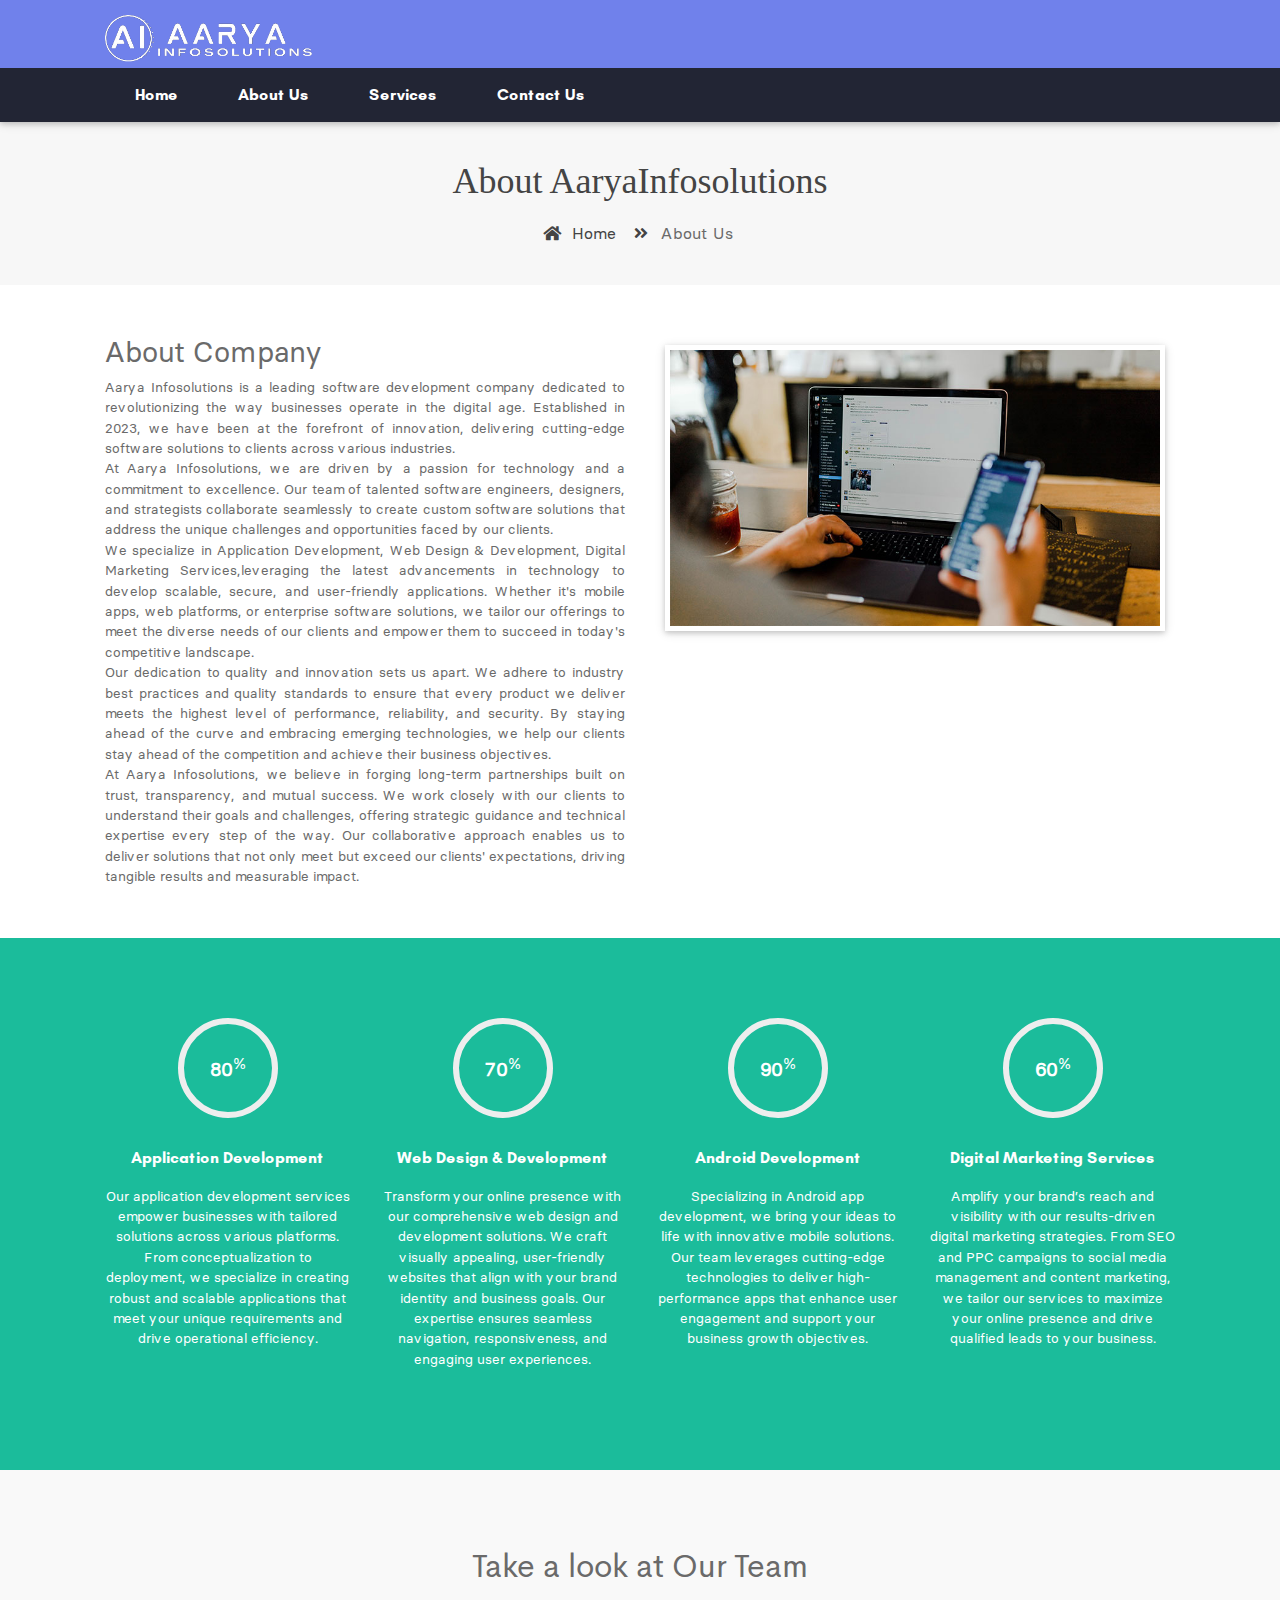
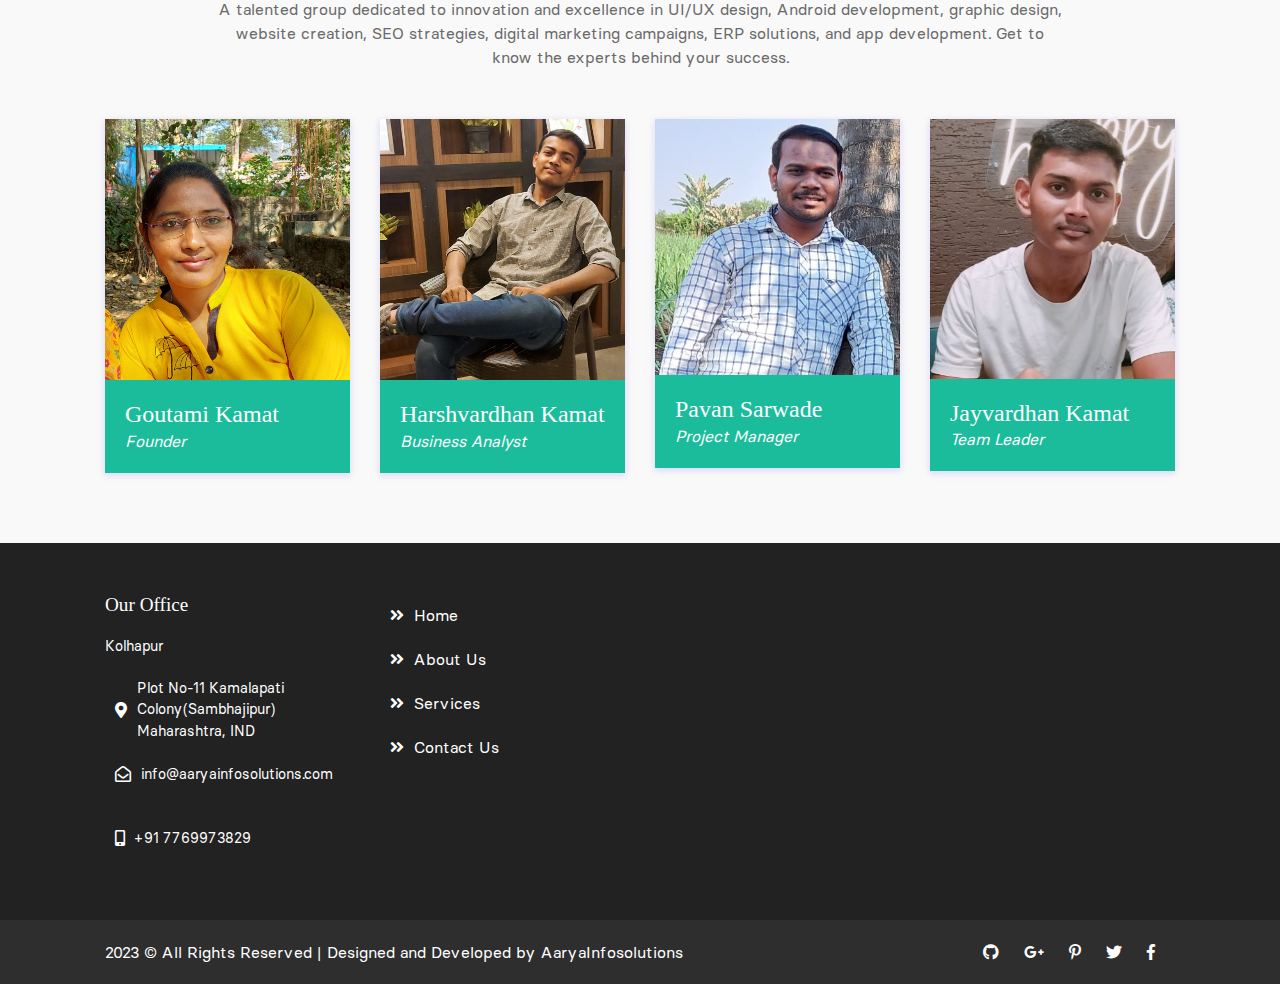
==== commit 84f523b9: "profile changes" ====
--- a/about_us.html
+++ b/about_us.html
@@ -231,7 +231,7 @@
                         <img src="assets/images/team/team-memb1.jpg" alt="">
                         <div class="det-o">
                             <h4>Goutami Kamat</h4>
-                            <i>CEO</i>
+                            <i>Founder</i>
                         </div>
                     </div>
                 </div>
--- a/assets/css/style.css
+++ b/assets/css/style.css
@@ -383,7 +383,8 @@
 }
 .header-container .header-top img {
   margin-top: 10px;
-  width: 80%;
+  /* width: 80%; */
+  width: 100%;
 }
 @media screen and (max-width: 991px) {
   .header-container .header-top img {
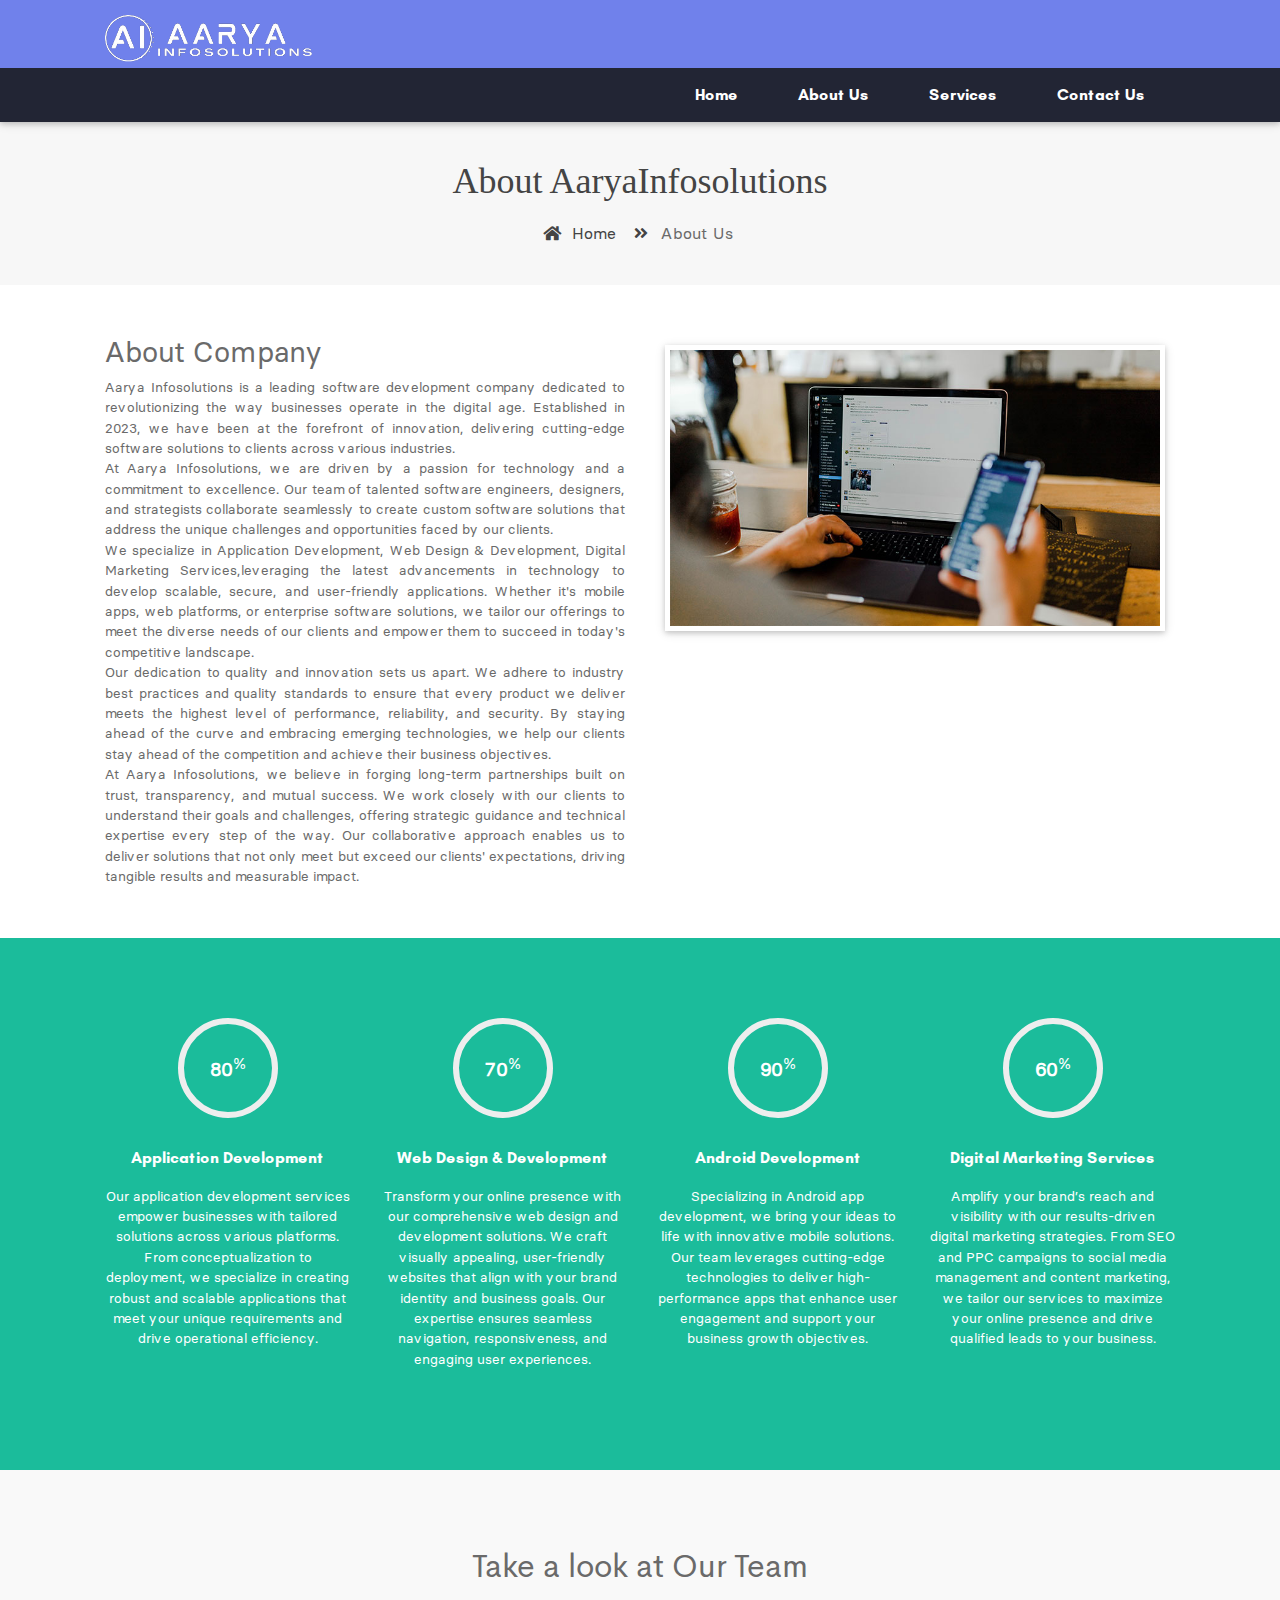
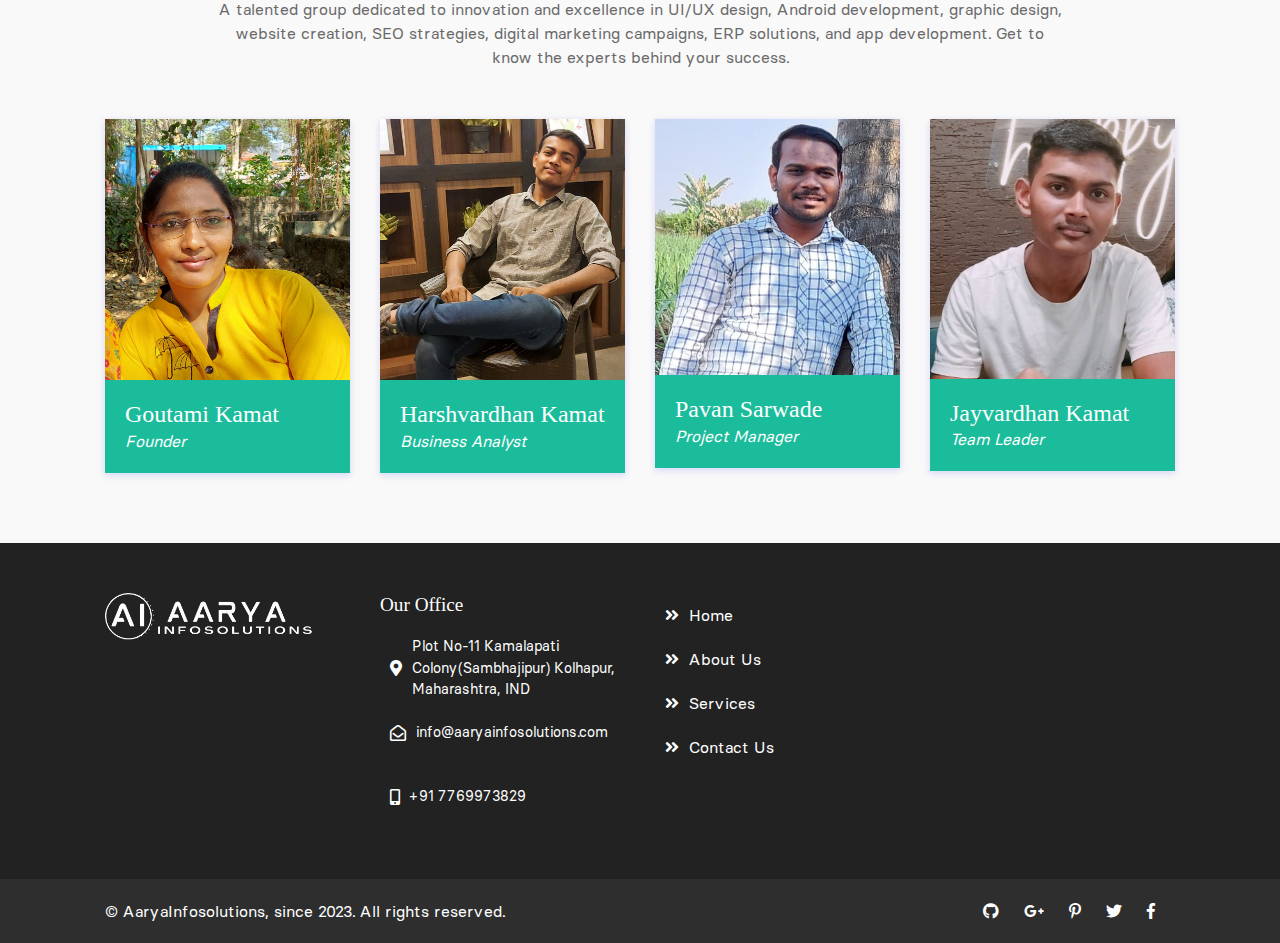
==== commit b5c027d4: "style new" ====
--- a/about_us.html
+++ b/about_us.html
@@ -42,7 +42,7 @@
 
 
                     <div class="collapse navbar-collapse" id="navbarSupportedContent">
-                        <ul class="navbar-nav mr-auto">
+                        <ul class="navbar-nav ml-auto">
                             <li class="nav-item active">
                                 <a class="nav-link" href="index.html">Home <span class="sr-only">(current)</span></a>
                             </li>
@@ -278,10 +278,12 @@
     <footer id="contact">
     <div class="container">
         <div class="row">
+
+            <div class="col-md-3">
+                <img src="assets/images/logo.png" alt="">            
+            </div>   
             <div class="col-md-3 about">
                 <h2>Our Office</h2>
-                <p>Kolhapur</p>
-                
                 <div class="foot-address">
                     <div class="icon">
                         <i class="fas fa-map-marker-alt"></i>
@@ -289,7 +291,7 @@
                     <div class="addet">
                         Plot No-11 
                         Kamalapati Colony(Sambhajipur)
-                        Maharashtra, IND 
+                        Kolhapur, Maharashtra, IND 
                     </div>
                 </div>
                 <div class="foot-address">
@@ -297,7 +299,7 @@
                         <i class="far fa-envelope-open"></i>
                     </div>
                     <div class="addet">
-                        info@aaryainfosolutions.com <br>
+                        info@aaryainfosolutions.com<br>
                     </div>
                 </div>
                 <div class="foot-address">
@@ -306,7 +308,7 @@
                     </div>
                     <div class="addet">
                         +91 7769973829 <br>
-                    </div>
+                       </div>
                 </div>
             </div>
             <!-- <div class="col-md-3 fotblog">
@@ -351,7 +353,7 @@
 </footer>
 <div class="copy">
             <div class="container">
-                <a href="https://www.aaryaInfosolutions.com/">2023 &copy; All Rights Reserved | Designed and Developed by AaryaInfosolutions</a>
+                <a href="#">© AaryaInfosolutions, since 2023. All rights reserved.</a>
                 
                 <span>
                 <a><i class="fab fa-github"></i></a>
--- a/assets/css/style.css
+++ b/assets/css/style.css
@@ -1089,4 +1089,17 @@
   margin-bottom: 30px;
 }
 
+#carouselExampleIndicators img{
+  height: 80vh;
+    object-fit: cover;
+}
+#carouselExampleIndicators .carousel-item:after{
+  content: "";
+  background-color: rgba(0,0,0,.4);
+  position: absolute;
+  top: 0;
+  left: 0;
+  right: 0;
+  bottom: 0;
+  }
 /*# sourceMappingURL=style.css.map */
